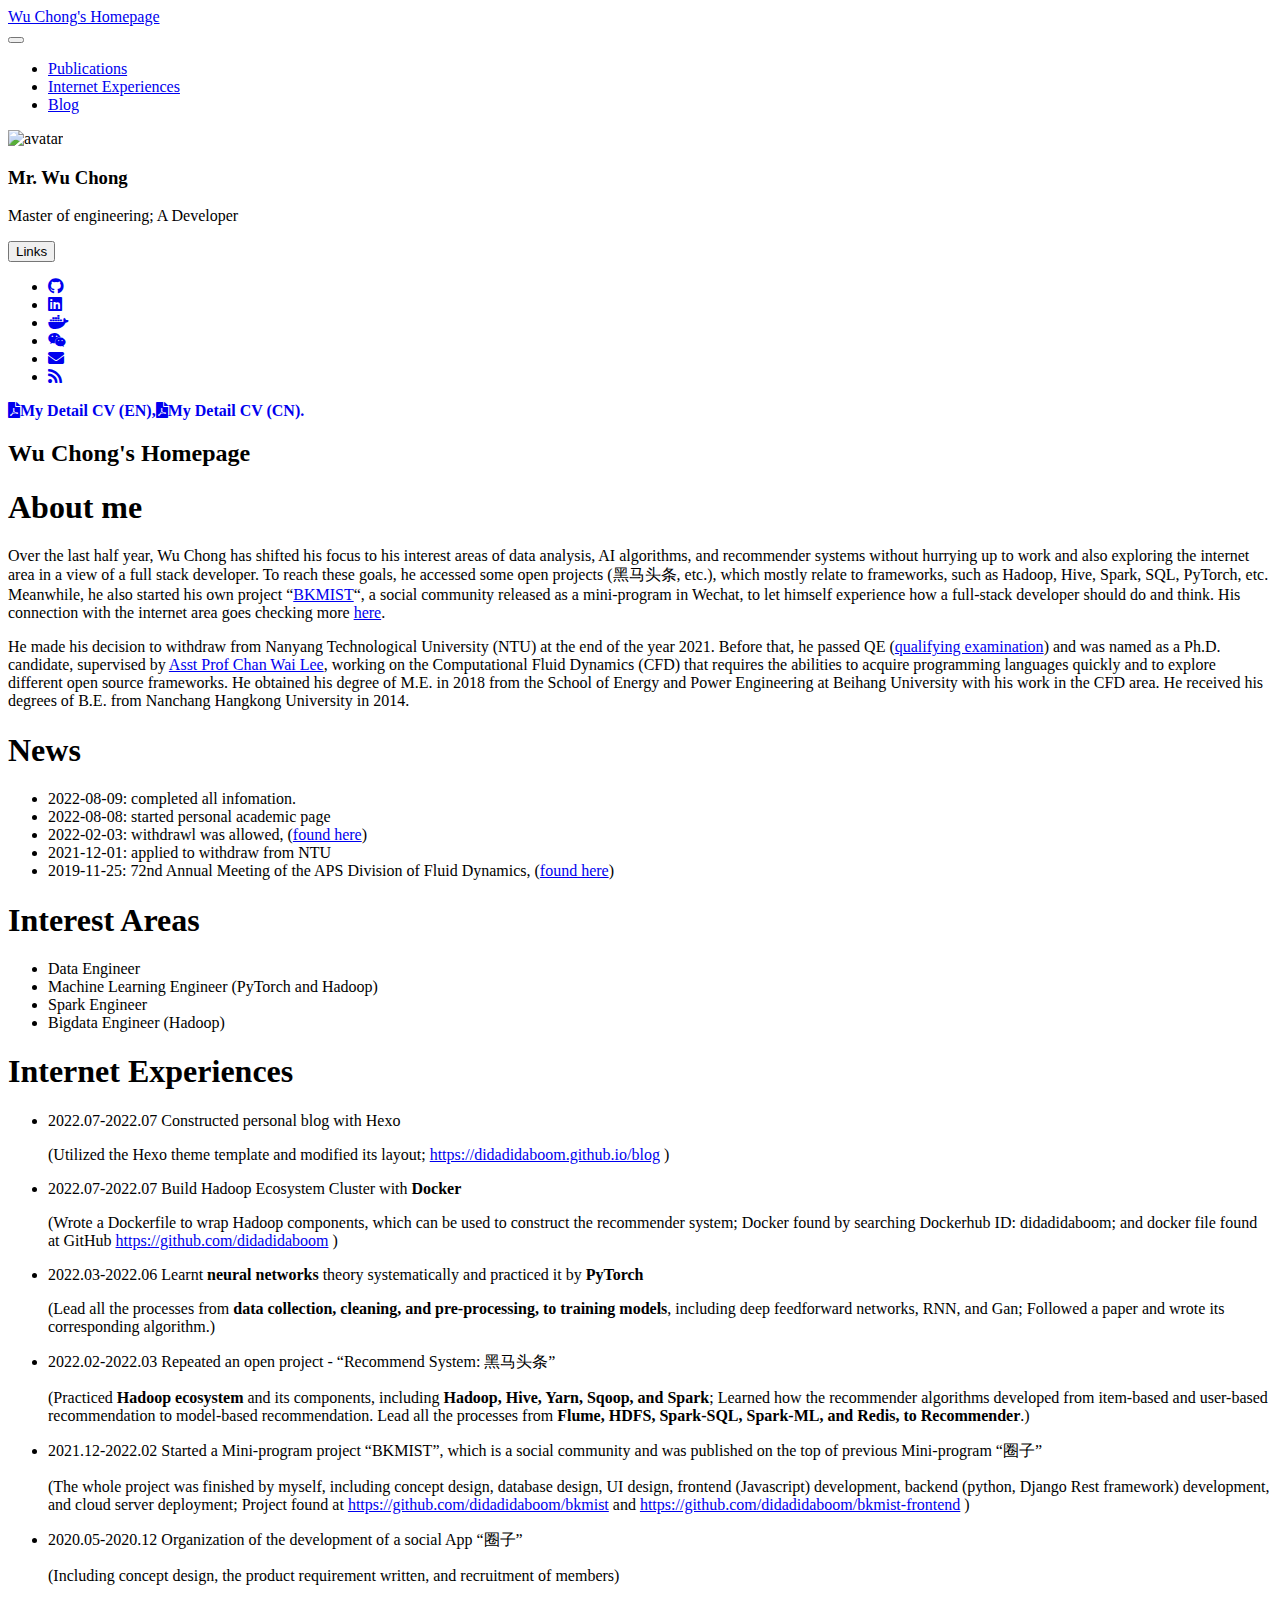
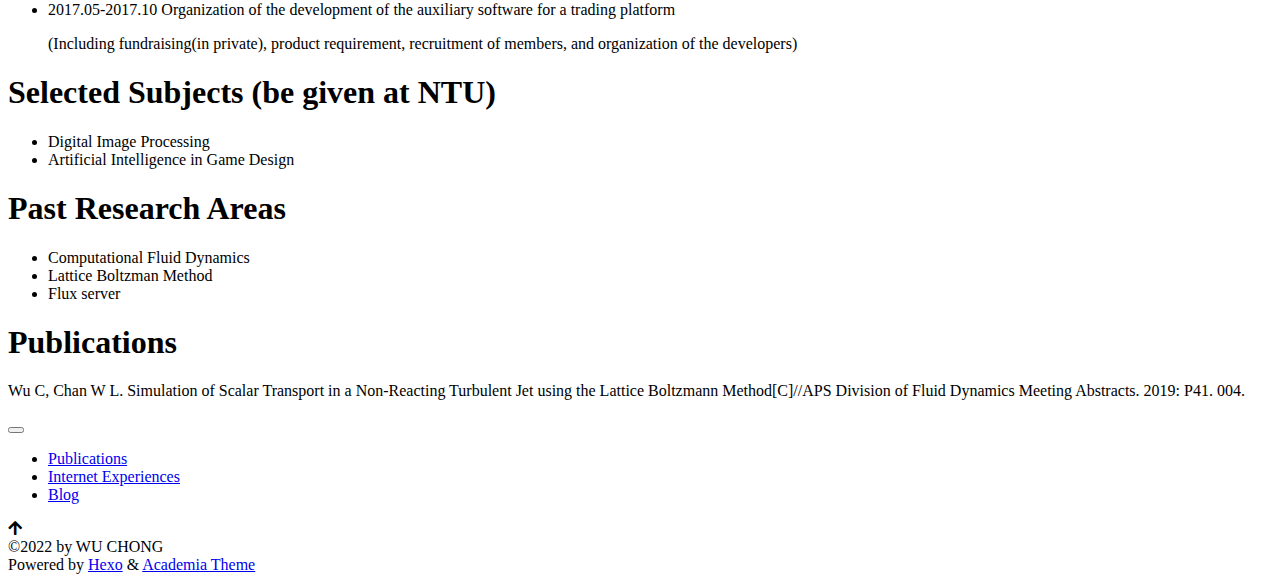
==== academicpages/index.html @ d42b9e4c "Site updated: 2022-08-12 22:15:04" ====
<!DOCTYPE html><html lang="en"><head><meta charset="UTF-8"><meta http-equiv="X-UA-Compatible" content="IE=edge"><meta name="viewport" content="width=device-width, initial-scale=1, maximum-scale=5"><title>Wu Chong's Homepage</title><meta name="author" content="WU CHONG"><link rel="shortcut icon" href="/academicpages/img/favicon.png"><link rel="stylesheet" href="/academicpages/css/index.css"><link rel="stylesheet" href="https://cdn.jsdelivr.net/npm/@fortawesome/fontawesome-free@5.13.0/css/all.min.css"><script async="" src="https://www.googletagmanager.com/gtag/js?id=G-XXCWLF77NN"></script><script>window.dataLayer = window.dataLayer || [];
function gtag(){dataLayer.push(arguments);}
gtag('js', new Date());
gtag('config', 'G-XXCWLF77NN');</script><script>var _hmt = _hmt || [];
(function() {
var hm = document.createElement("script");
hm.src = "https://hm.baidu.com/hm.js?696a0020e64375339cfade5ea8c477aa";
var s = document.getElementsByTagName("script")[0];
s.parentNode.insertBefore(hm, s);
})();</script><meta name="generator" content="Hexo 6.2.0"><link rel="alternate" href="/academicpages/atom.xml" title="Wu Chong's Homepage" type="application/atom+xml">
</head><body><header id="page_header"><div class="header_wrap"><div id="blog_name"><a class="blog_title" id="site-name" href="/academicpages/">Wu Chong's Homepage</a></div><button class="menus_icon"><div class="navicon"></div></button><ul class="menus_items"><li class="menus_item"><a class="site-page" href="/academicpages/#Publications"> Publications</a></li><li class="menus_item"><a class="site-page" href="/academicpages/#Internet-Experiences"> Internet Experiences</a></li><li class="menus_item"><a class="site-page" href="https://didadidaboom.github.io"> Blog</a></li></ul></div></header><main id="page_main"><div class="side-card sticky"><div class="card-wrap" itemscope itemtype="http://schema.org/Person"><div class="author-avatar"><img class="avatar-img" src="/academicpages/img/avatar.jpg" onerror="this.onerror=null;this.src='/academicpages/img/profile.png'" alt="avatar"></div><div class="author-discrip"><h3>Mr. Wu Chong</h3><p class="author-bio">Master of engineering; A Developer</p></div><div class="author-links"><button class="btn m-social-links">Links</button><ul class="social-icons"><li><a class="social-icon" href="https://github.com/didadidaboom" target="_blank"><i class="fab fa-github" aria-hidden="true"></i></a></li><li><a class="social-icon" href="https://www.linkedin.com/in/didadidaboom" target="_blank"><i class="fab fa-linkedin" aria-hidden="true"></i></a></li><li><a class="social-icon" href="https://hub.docker.com/u/didadidaboom" target="_blank"><i class="fab fa-docker" aria-hidden="true"></i></a></li><li><a class="social-icon" href="https://didadidaboom.github.io/academicpages/img/qscode.jpg" target="_blank"><i class="fab fa-weixin" aria-hidden="true"></i></a></li><li><a class="social-icon" href="mailto:chong.wu.sg@outlook.com" target="_blank"><i class="fas fa-envelope" aria-hidden="true"></i></a></li><li><a class="social-icon" href="https://didadidaboom.github.io/academicpages/atom.xml" target="_blank"><i class="fas fa-rss" aria-hidden="true"></i></a></li></ul></div><a class="cv-links" href="/academicpages/attaches/CV2022en.pdf" target="_blank"><i class="fas fa-file-pdf" aria-hidden="true"><span>My Detail CV (EN),</span></i></a><a class="cv-links" href="/academicpages/attaches/CV2022cn.pdf" target="_blank"><i class="fas fa-file-pdf" aria-hidden="true"><span>My Detail CV (CN).</span></i></a></div></div><div class="page" itemscope itemtype="http://schema.org/CreativeWork"><h2 class="page-title">Wu Chong's Homepage</h2><article><h1 id="About-me"><a href="#About-me" class="headerlink" title="About me"></a>About me</h1><p>Over the last half year, Wu Chong has shifted his focus to his interest areas of data analysis, AI algorithms, and recommender systems without hurrying up to work and also exploring the internet area in a view of a full stack developer. To reach these goals, he accessed some open projects (黑马头条, etc.), which mostly relate to frameworks, such as Hadoop, Hive, Spark, SQL, PyTorch, etc. Meanwhile, he also started his own project “<a target="_blank" rel="noopener" href="https://github.com/didadidaboom/bkmist">BKMIST</a>“, a social community released as a mini-program in Wechat, to let himself experience how a full-stack developer should do and think. His connection with the internet area goes checking more <a href="/academicpages/#Internet-Experiences">here</a>.</p>
<p>He made his decision to withdraw from Nanyang Technological University (NTU) at the end of the year 2021. Before that, he passed QE (<a target="_blank" rel="noopener" href="https://www.ntu.edu.sg/sbs/admissions/programmes/graduate/research/programme-and-curriculum/ph.d.-candidature-confirmation-(qe)">qualifying examination</a>) and was named as a Ph.D. candidate, supervised by <a target="_blank" rel="noopener" href="https://dr.ntu.edu.sg/cris/rp/rp00198">Asst Prof Chan Wai Lee</a>, working on the Computational Fluid Dynamics (CFD) that requires the abilities to acquire programming languages quickly and to explore different open source frameworks. He obtained his degree of M.E. in 2018 from the School of Energy and Power Engineering at Beihang University with his work in the CFD area. He received his degrees of B.E. from Nanchang Hangkong University in 2014.</p>
<h1 id="News"><a href="#News" class="headerlink" title="News"></a>News</h1><ul>
<li>2022-08-09: completed all infomation.</li>
<li>2022-08-08: started personal academic page</li>
<li>2022-02-03: withdrawl was allowed, (<a href="https://didadidaboom.github.io/academicpages/attaches/withdrawalfrom.pdf">found here</a>)</li>
<li>2021-12-01: applied to withdraw from NTU</li>
<li>2019-11-25: 72nd Annual Meeting of the APS Division of Fluid Dynamics, (<a target="_blank" rel="noopener" href="https://meetings.aps.org/Meeting/DFD19/Session/P41.4">found here</a>)</li>
</ul>
<h1 id="Interest-Areas"><a href="#Interest-Areas" class="headerlink" title="Interest Areas"></a>Interest Areas</h1><ul>
<li>Data Engineer</li>
<li>Machine Learning Engineer (PyTorch and Hadoop)</li>
<li>Spark Engineer</li>
<li>Bigdata Engineer (Hadoop)</li>
</ul>
<h1 id="Internet-Experiences"><a href="#Internet-Experiences" class="headerlink" title="Internet Experiences"></a>Internet Experiences</h1><ul>
<li><p>2022.07-2022.07  Constructed personal blog with Hexo</p>
<p>(Utilized the Hexo theme template and modified its layout; <a href="https://didadidaboom.github.io/blog">https://didadidaboom.github.io/blog</a> ) </p>
</li>
<li><p>2022.07-2022.07  Build Hadoop Ecosystem Cluster with <strong>Docker</strong></p>
<p>(Wrote a Dockerfile to wrap Hadoop components, which can be used to construct the recommender system; Docker found by searching Dockerhub ID: didadidaboom; and docker file found at GitHub <a target="_blank" rel="noopener" href="https://github.com/didadidaboom">https://github.com/didadidaboom</a> )</p>
</li>
<li><p>2022.03-2022.06  Learnt <strong>neural networks</strong> theory systematically and practiced it by <strong>PyTorch</strong></p>
<p>(Lead all the processes from <strong>data collection, cleaning, and pre-processing, to training models</strong>, including deep feedforward networks, RNN, and Gan; Followed a paper and wrote its corresponding algorithm.)</p>
</li>
<li><p>2022.02-2022.03  Repeated an open project - “Recommend System: 黑马头条”</p>
<p>(Practiced <strong>Hadoop ecosystem</strong> and its components, including <strong>Hadoop, Hive, Yarn, Sqoop, and Spark</strong>; Learned how the recommender algorithms developed from item-based and user-based recommendation to model-based recommendation. Lead all the processes from <strong>Flume, HDFS, Spark-SQL, Spark-ML, and Redis, to Recommender</strong>.)</p>
</li>
<li><p>2021.12-2022.02   Started a Mini-program project “BKMIST”, which is a social community and was published on the top of previous Mini-program “圈子”</p>
<p>(The whole project was finished by myself, including concept design, database design, UI design, frontend (Javascript) development, backend (python, Django Rest framework) development, and cloud server deployment; Project found at <a target="_blank" rel="noopener" href="https://github.com/didadidaboom/bkmist">https://github.com/didadidaboom/bkmist</a> and <a target="_blank" rel="noopener" href="https://github.com/didadidaboom/bkmist-frontend">https://github.com/didadidaboom/bkmist-frontend</a> )</p>
</li>
<li><p>2020.05-2020.12  Organization of the development of a social App “圈子”</p>
<p>(Including concept design, the product requirement written, and recruitment of members)</p>
</li>
<li><p>2017.05-2017.10  Organization of the development of the auxiliary software for a trading platform</p>
<p>(Including fundraising(in private), product requirement, recruitment of members, and organization of the developers)</p>
</li>
</ul>
<h1 id="Selected-Subjects-be-given-at-NTU"><a href="#Selected-Subjects-be-given-at-NTU" class="headerlink" title="Selected Subjects (be given at NTU)"></a>Selected Subjects (be given at NTU)</h1><ul>
<li>Digital Image Processing</li>
<li>Artificial Intelligence in Game Design</li>
</ul>
<h1 id="Past-Research-Areas"><a href="#Past-Research-Areas" class="headerlink" title="Past Research Areas"></a>Past Research Areas</h1><ul>
<li>Computational Fluid Dynamics</li>
<li>Lattice Boltzman Method</li>
<li>Flux server</li>
</ul>
<h1 id="Publications"><a href="#Publications" class="headerlink" title="Publications"></a>Publications</h1><p>Wu C, Chan W L. Simulation of Scalar Transport in a Non-Reacting Turbulent Jet using the Lattice Boltzmann Method[C]&#x2F;&#x2F;APS Division of Fluid Dynamics Meeting Abstracts. 2019: P41. 004.</p>
</article></div></main><div class="nav-wrap"><div class="nav"><button class="site-nav"><div class="navicon"></div></button><ul class="nav_items"><li class="nav_item"><a class="nav-page" href="/academicpages/#Publications"> Publications</a></li><li class="nav_item"><a class="nav-page" href="/academicpages/#Internet-Experiences"> Internet Experiences</a></li><li class="nav_item"><a class="nav-page" href="https://didadidaboom.github.io"> Blog</a></li></ul></div><div class="cd-top"><i class="fa fa-arrow-up" aria-hidden="true"></i></div></div><map id="page_map"><div class="wrap_map"><script type="text/javascript" src="//rf.revolvermaps.com/0/0/1.js?i=54uz6shsxo7&amp;s=180&amp;m=0&amp;v=true&amp;r=false&amp;b=ffffff&amp;n=false&amp;c=ff0000" async="async"></script></div></map><footer id="page_footer"><div class="footer_wrap"><div class="copyright">&copy;2022 by WU CHONG</div><div class="theme-info">Powered by <a target="_blank" href="https://hexo.io" rel="nofollow noopener">Hexo</a> & <a target="_blank" href="https://github.com/PhosphorW/hexo-theme-academia" rel="nofollow noopener">Academia Theme</a></div></div></footer><script src="https://cdn.jsdelivr.net/npm/jquery@latest/dist/jquery.min.js"></script><script src="https://cdn.jsdelivr.net/npm/jquery-pjax@latest/jquery.pjax.min.js"></script><script src="/academicpages/js/main.js"></script></body></html>
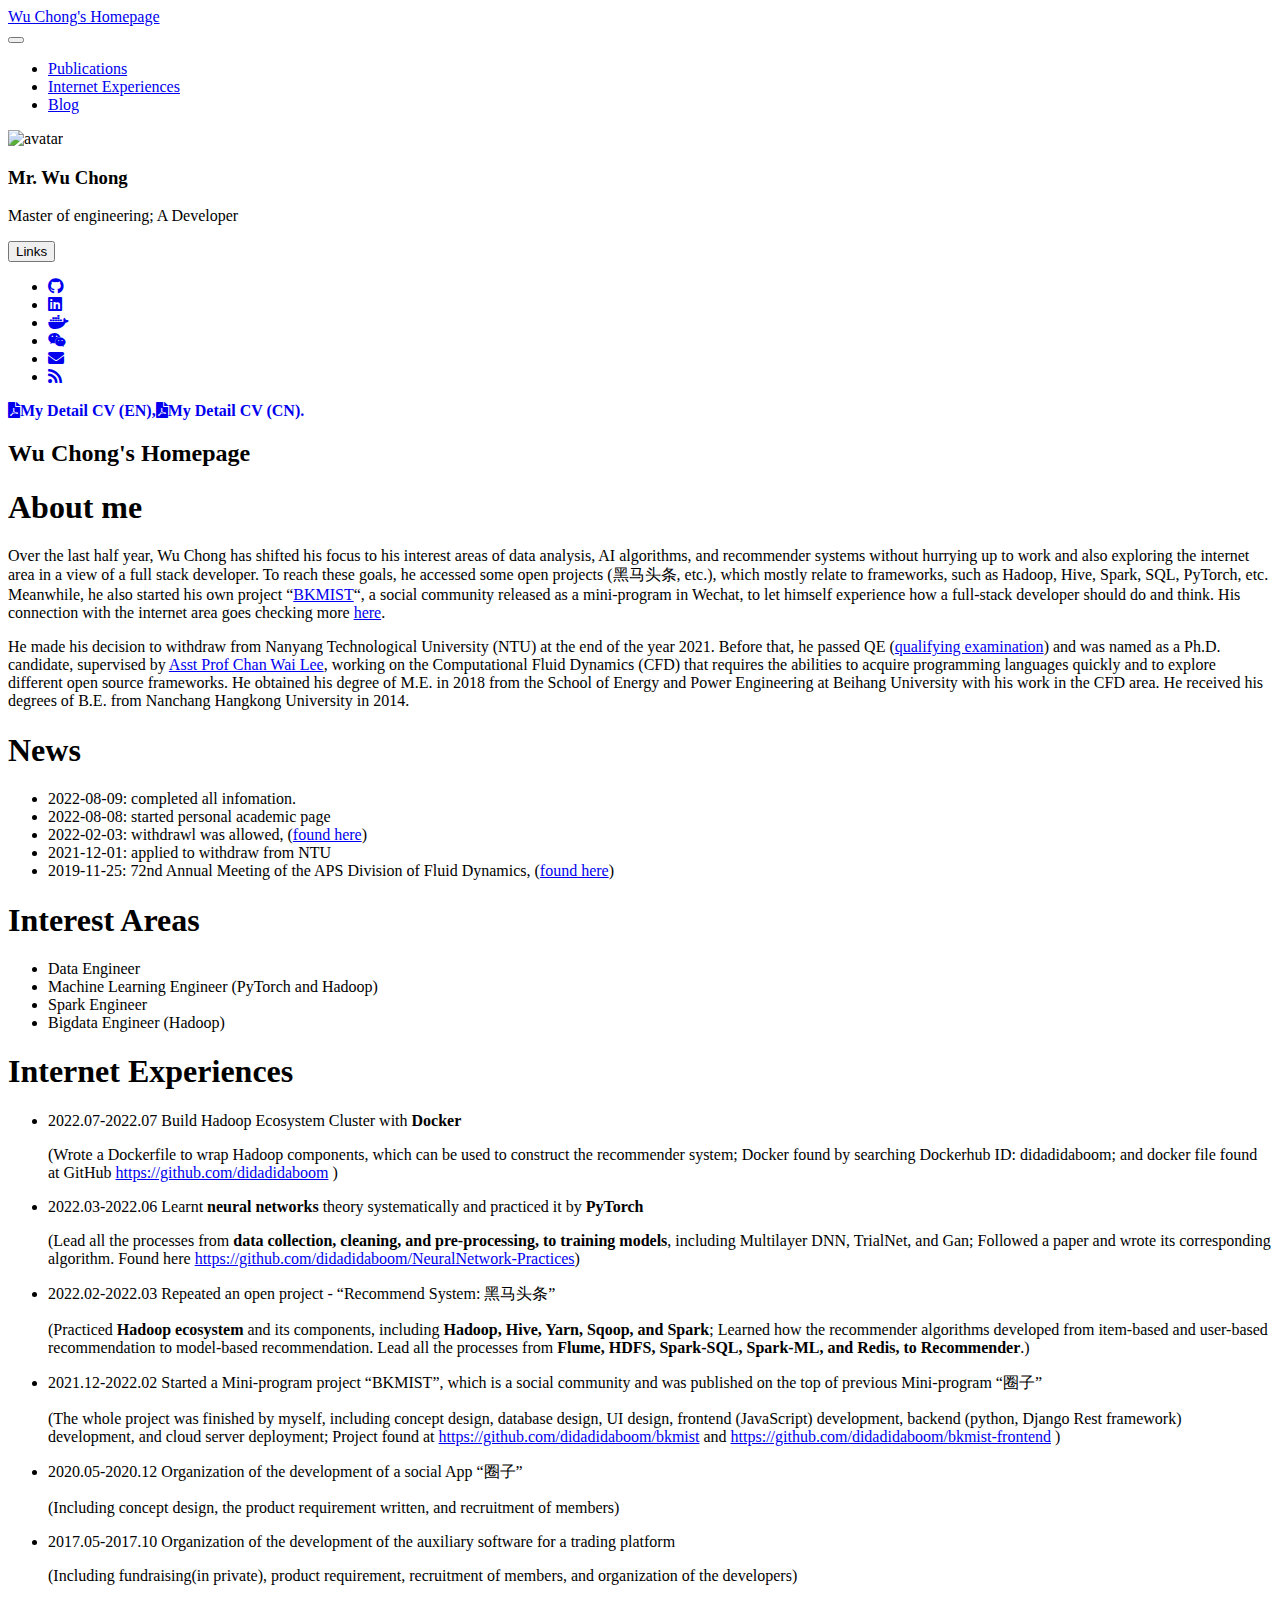
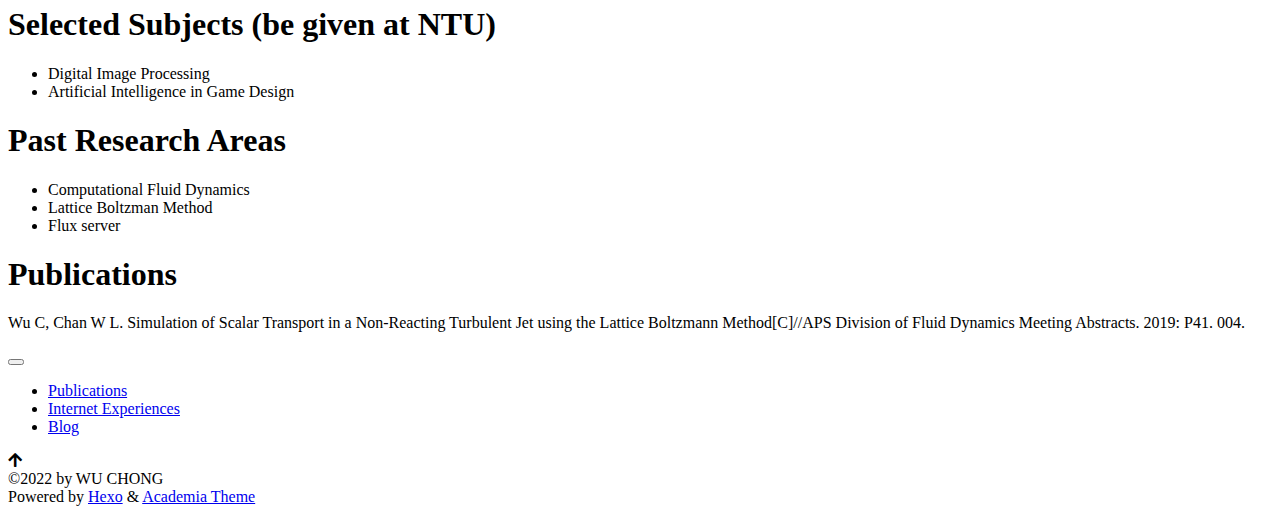
==== commit 32061207: "Site updated: 2022-08-12 22:42:11" ====
--- a/academicpages/index.html
+++ b/academicpages/index.html
@@ -24,20 +24,17 @@
 <li>Bigdata Engineer (Hadoop)</li>
 </ul>
 <h1 id="Internet-Experiences"><a href="#Internet-Experiences" class="headerlink" title="Internet Experiences"></a>Internet Experiences</h1><ul>
-<li><p>2022.07-2022.07  Constructed personal blog with Hexo</p>
-<p>(Utilized the Hexo theme template and modified its layout; <a href="https://didadidaboom.github.io/blog">https://didadidaboom.github.io/blog</a> ) </p>
-</li>
 <li><p>2022.07-2022.07  Build Hadoop Ecosystem Cluster with <strong>Docker</strong></p>
 <p>(Wrote a Dockerfile to wrap Hadoop components, which can be used to construct the recommender system; Docker found by searching Dockerhub ID: didadidaboom; and docker file found at GitHub <a target="_blank" rel="noopener" href="https://github.com/didadidaboom">https://github.com/didadidaboom</a> )</p>
 </li>
 <li><p>2022.03-2022.06  Learnt <strong>neural networks</strong> theory systematically and practiced it by <strong>PyTorch</strong></p>
-<p>(Lead all the processes from <strong>data collection, cleaning, and pre-processing, to training models</strong>, including deep feedforward networks, RNN, and Gan; Followed a paper and wrote its corresponding algorithm.)</p>
+<p>(Lead all the processes from <strong>data collection, cleaning, and pre-processing, to training models</strong>, including Multilayer DNN, TrialNet, and Gan; Followed a paper and wrote its corresponding algorithm. Found here <a target="_blank" rel="noopener" href="https://github.com/didadidaboom/NeuralNetwork-Practices">https://github.com/didadidaboom/NeuralNetwork-Practices</a>)</p>
 </li>
 <li><p>2022.02-2022.03  Repeated an open project - “Recommend System: 黑马头条”</p>
 <p>(Practiced <strong>Hadoop ecosystem</strong> and its components, including <strong>Hadoop, Hive, Yarn, Sqoop, and Spark</strong>; Learned how the recommender algorithms developed from item-based and user-based recommendation to model-based recommendation. Lead all the processes from <strong>Flume, HDFS, Spark-SQL, Spark-ML, and Redis, to Recommender</strong>.)</p>
 </li>
 <li><p>2021.12-2022.02   Started a Mini-program project “BKMIST”, which is a social community and was published on the top of previous Mini-program “圈子”</p>
-<p>(The whole project was finished by myself, including concept design, database design, UI design, frontend (Javascript) development, backend (python, Django Rest framework) development, and cloud server deployment; Project found at <a target="_blank" rel="noopener" href="https://github.com/didadidaboom/bkmist">https://github.com/didadidaboom/bkmist</a> and <a target="_blank" rel="noopener" href="https://github.com/didadidaboom/bkmist-frontend">https://github.com/didadidaboom/bkmist-frontend</a> )</p>
+<p>(The whole project was finished by myself, including concept design, database design, UI design, frontend (JavaScript) development, backend (python, Django Rest framework) development, and cloud server deployment; Project found at <a target="_blank" rel="noopener" href="https://github.com/didadidaboom/bkmist">https://github.com/didadidaboom/bkmist</a> and <a target="_blank" rel="noopener" href="https://github.com/didadidaboom/bkmist-frontend">https://github.com/didadidaboom/bkmist-frontend</a> )</p>
 </li>
 <li><p>2020.05-2020.12  Organization of the development of a social App “圈子”</p>
 <p>(Including concept design, the product requirement written, and recruitment of members)</p>
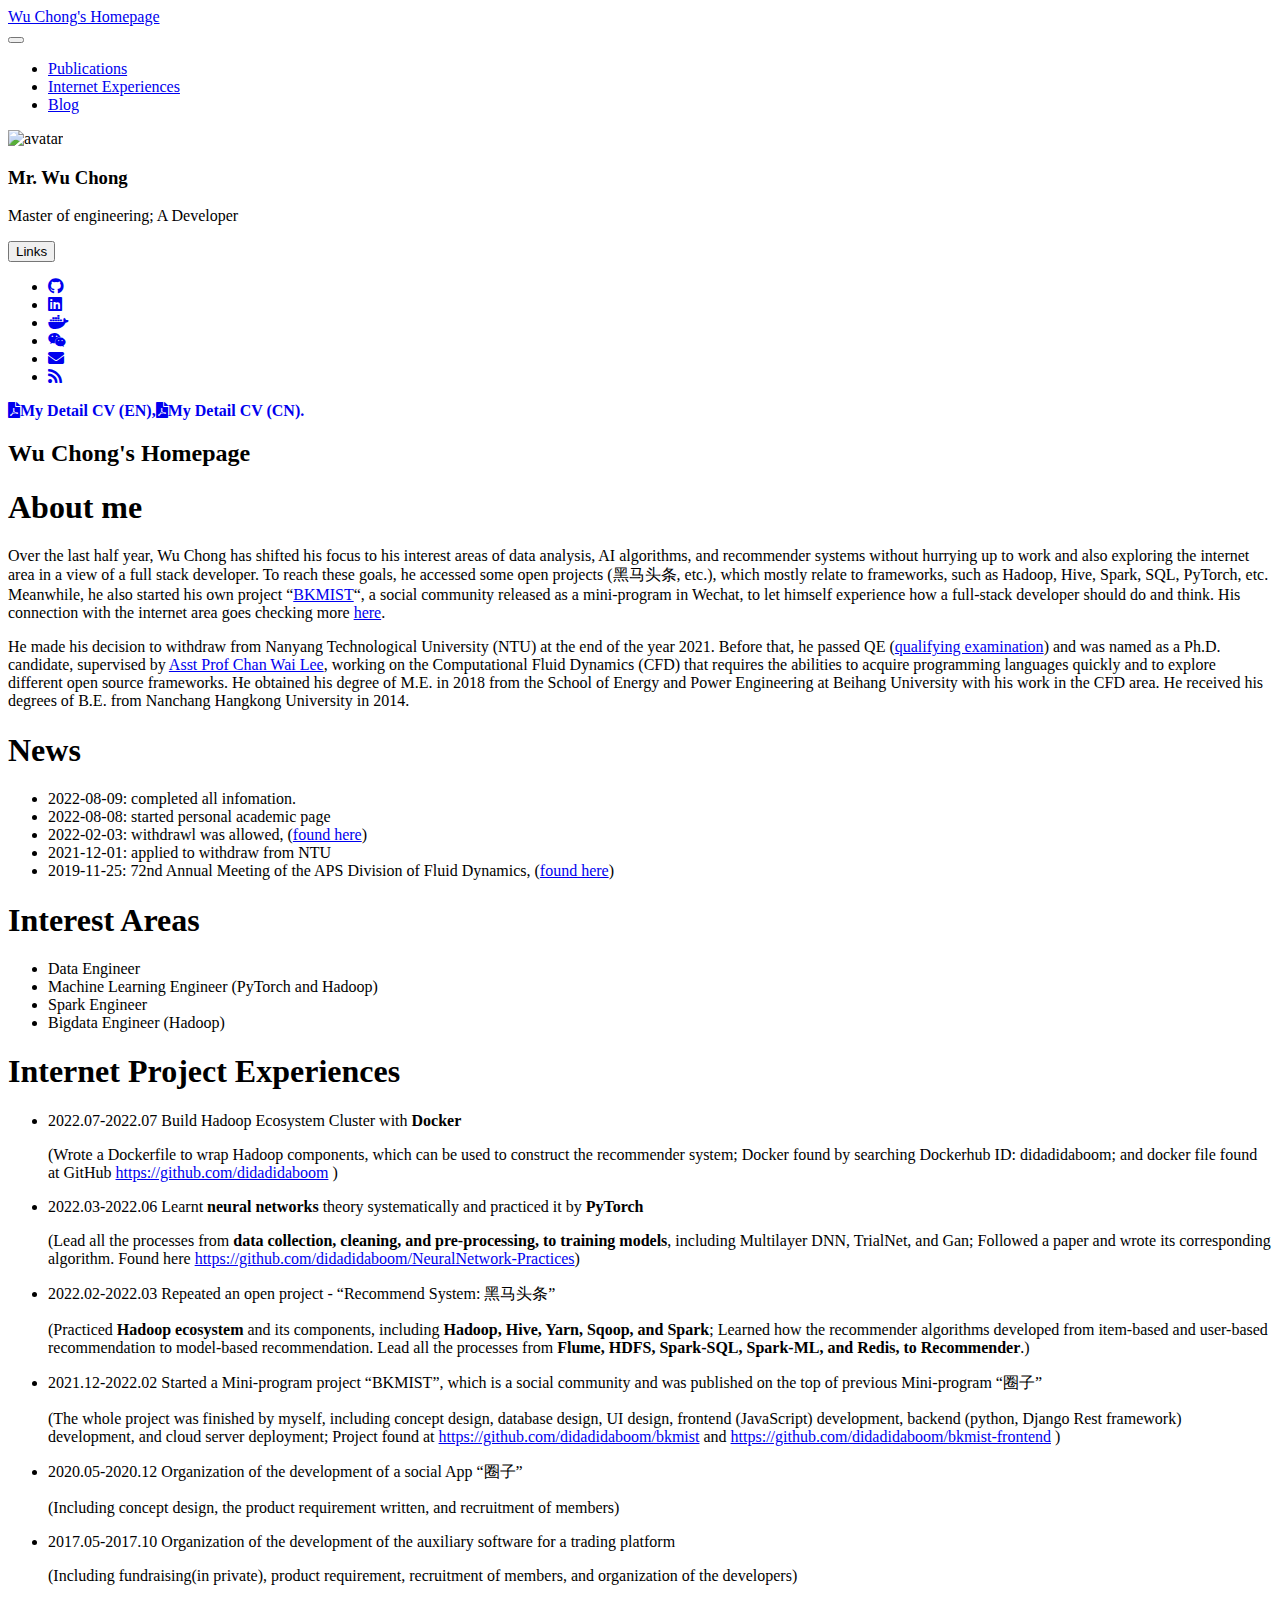
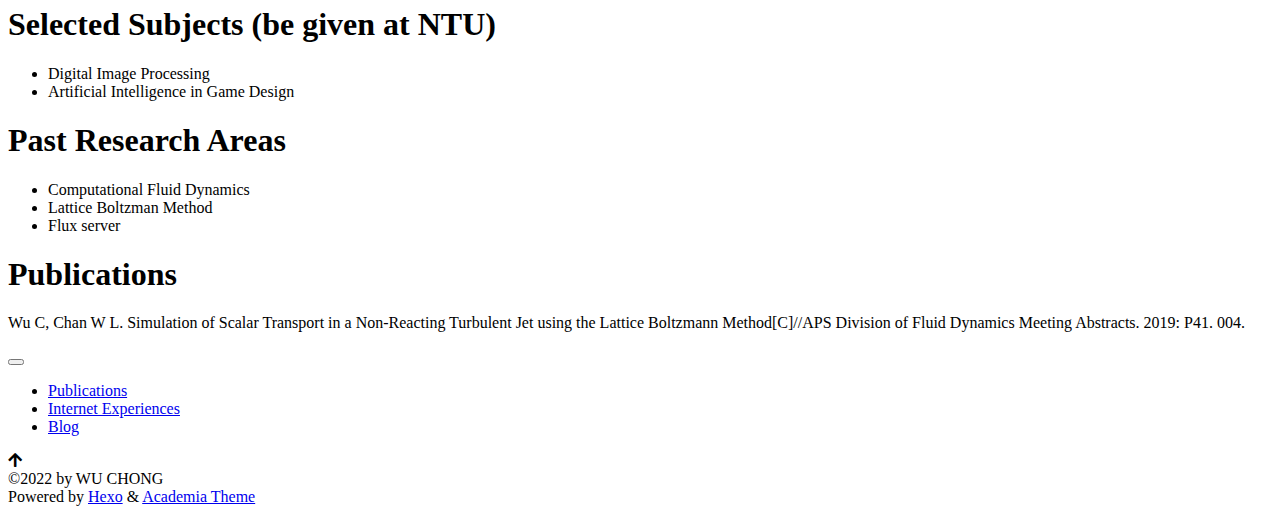
==== commit b4a4e1a2: "Site updated: 2022-08-13 09:32:00" ====
--- a/academicpages/index.html
+++ b/academicpages/index.html
@@ -23,7 +23,7 @@
 <li>Spark Engineer</li>
 <li>Bigdata Engineer (Hadoop)</li>
 </ul>
-<h1 id="Internet-Experiences"><a href="#Internet-Experiences" class="headerlink" title="Internet Experiences"></a>Internet Experiences</h1><ul>
+<h1 id="Internet-Project-Experiences"><a href="#Internet-Project-Experiences" class="headerlink" title="Internet Project Experiences"></a>Internet Project Experiences</h1><ul>
 <li><p>2022.07-2022.07  Build Hadoop Ecosystem Cluster with <strong>Docker</strong></p>
 <p>(Wrote a Dockerfile to wrap Hadoop components, which can be used to construct the recommender system; Docker found by searching Dockerhub ID: didadidaboom; and docker file found at GitHub <a target="_blank" rel="noopener" href="https://github.com/didadidaboom">https://github.com/didadidaboom</a> )</p>
 </li>
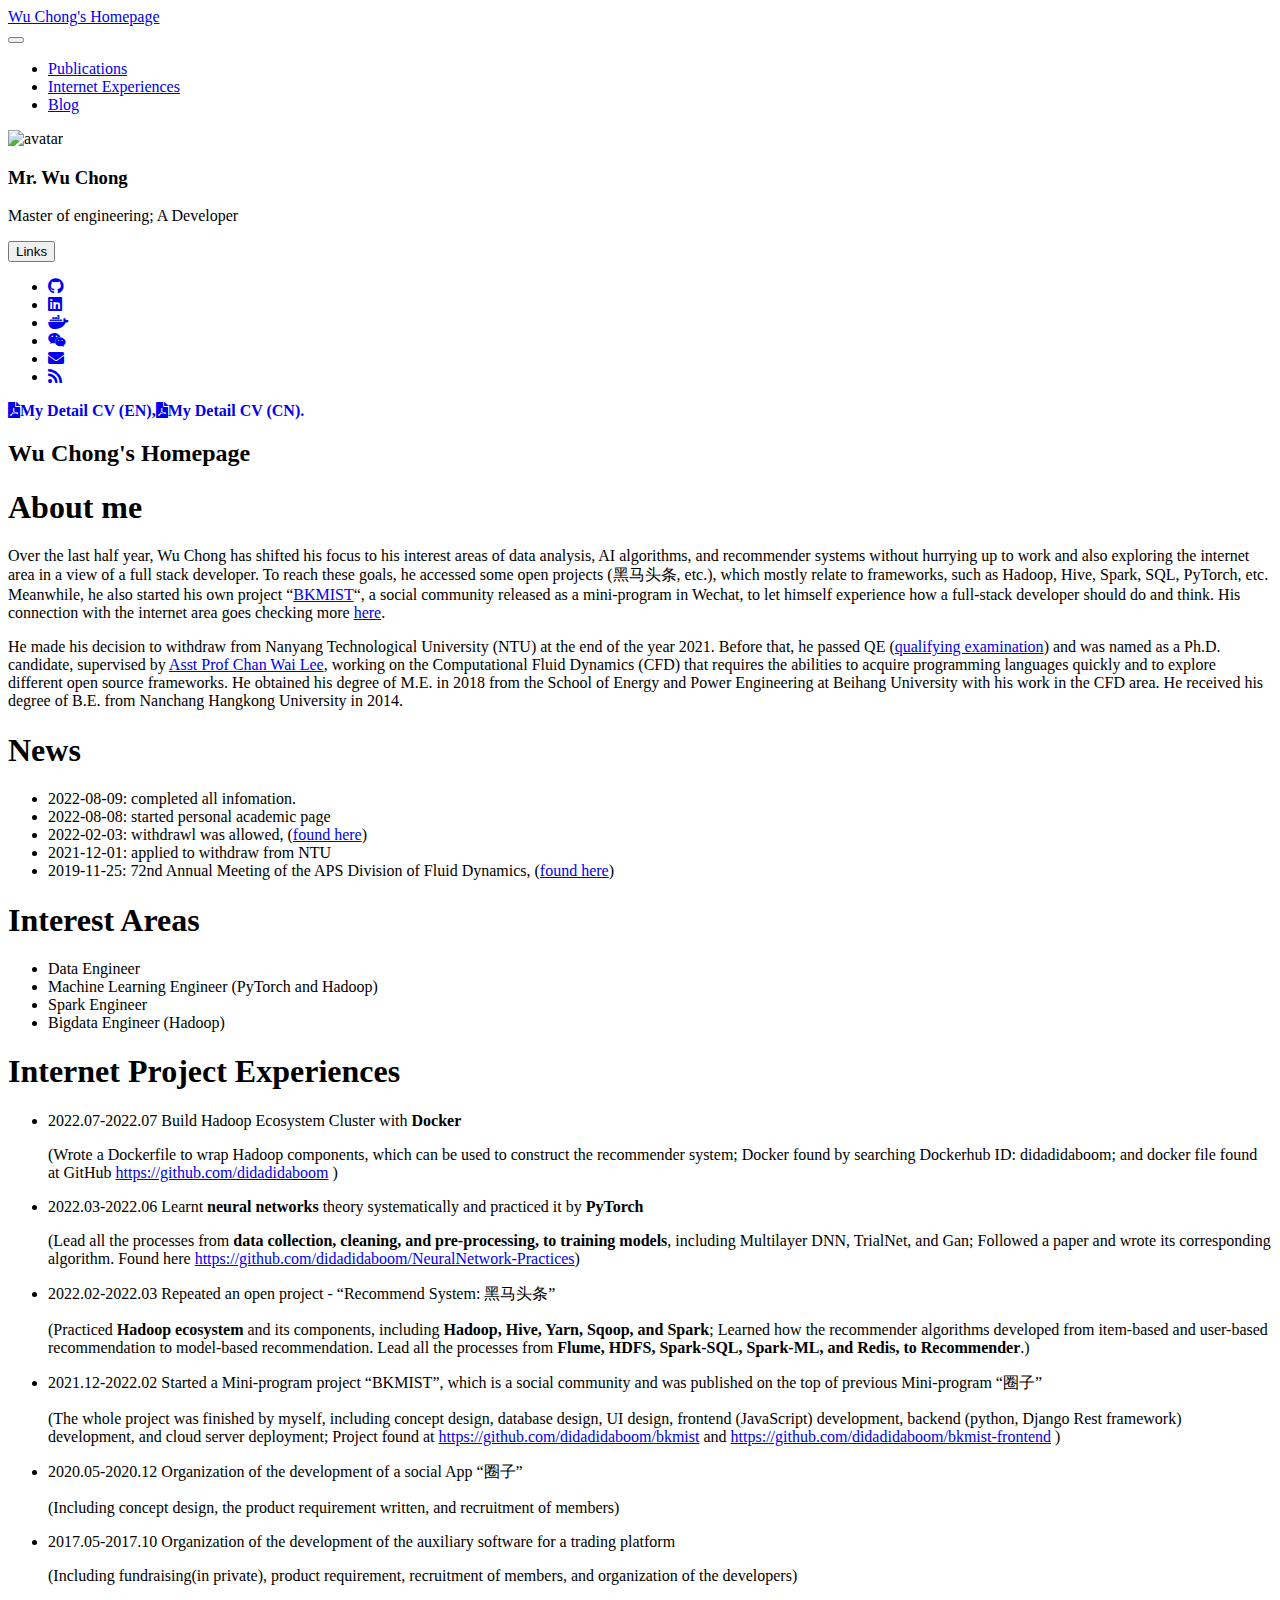
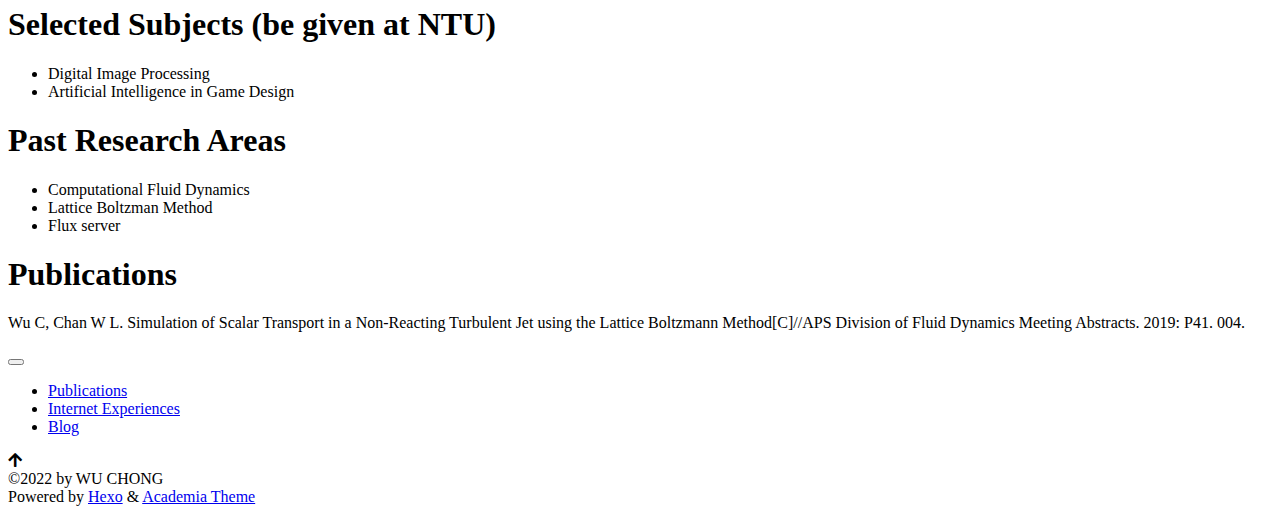
==== commit cdaa8fce: "Site updated: 2022-08-15 17:24:13" ====
--- a/academicpages/index.html
+++ b/academicpages/index.html
@@ -9,7 +9,7 @@
 s.parentNode.insertBefore(hm, s);
 })();</script><meta name="generator" content="Hexo 6.2.0"><link rel="alternate" href="/academicpages/atom.xml" title="Wu Chong's Homepage" type="application/atom+xml">
 </head><body><header id="page_header"><div class="header_wrap"><div id="blog_name"><a class="blog_title" id="site-name" href="/academicpages/">Wu Chong's Homepage</a></div><button class="menus_icon"><div class="navicon"></div></button><ul class="menus_items"><li class="menus_item"><a class="site-page" href="/academicpages/#Publications"> Publications</a></li><li class="menus_item"><a class="site-page" href="/academicpages/#Internet-Experiences"> Internet Experiences</a></li><li class="menus_item"><a class="site-page" href="https://didadidaboom.github.io"> Blog</a></li></ul></div></header><main id="page_main"><div class="side-card sticky"><div class="card-wrap" itemscope itemtype="http://schema.org/Person"><div class="author-avatar"><img class="avatar-img" src="/academicpages/img/avatar.jpg" onerror="this.onerror=null;this.src='/academicpages/img/profile.png'" alt="avatar"></div><div class="author-discrip"><h3>Mr. Wu Chong</h3><p class="author-bio">Master of engineering; A Developer</p></div><div class="author-links"><button class="btn m-social-links">Links</button><ul class="social-icons"><li><a class="social-icon" href="https://github.com/didadidaboom" target="_blank"><i class="fab fa-github" aria-hidden="true"></i></a></li><li><a class="social-icon" href="https://www.linkedin.com/in/didadidaboom" target="_blank"><i class="fab fa-linkedin" aria-hidden="true"></i></a></li><li><a class="social-icon" href="https://hub.docker.com/u/didadidaboom" target="_blank"><i class="fab fa-docker" aria-hidden="true"></i></a></li><li><a class="social-icon" href="https://didadidaboom.github.io/academicpages/img/qscode.jpg" target="_blank"><i class="fab fa-weixin" aria-hidden="true"></i></a></li><li><a class="social-icon" href="mailto:chong.wu.sg@outlook.com" target="_blank"><i class="fas fa-envelope" aria-hidden="true"></i></a></li><li><a class="social-icon" href="https://didadidaboom.github.io/academicpages/atom.xml" target="_blank"><i class="fas fa-rss" aria-hidden="true"></i></a></li></ul></div><a class="cv-links" href="/academicpages/attaches/CV2022en.pdf" target="_blank"><i class="fas fa-file-pdf" aria-hidden="true"><span>My Detail CV (EN),</span></i></a><a class="cv-links" href="/academicpages/attaches/CV2022cn.pdf" target="_blank"><i class="fas fa-file-pdf" aria-hidden="true"><span>My Detail CV (CN).</span></i></a></div></div><div class="page" itemscope itemtype="http://schema.org/CreativeWork"><h2 class="page-title">Wu Chong's Homepage</h2><article><h1 id="About-me"><a href="#About-me" class="headerlink" title="About me"></a>About me</h1><p>Over the last half year, Wu Chong has shifted his focus to his interest areas of data analysis, AI algorithms, and recommender systems without hurrying up to work and also exploring the internet area in a view of a full stack developer. To reach these goals, he accessed some open projects (黑马头条, etc.), which mostly relate to frameworks, such as Hadoop, Hive, Spark, SQL, PyTorch, etc. Meanwhile, he also started his own project “<a target="_blank" rel="noopener" href="https://github.com/didadidaboom/bkmist">BKMIST</a>“, a social community released as a mini-program in Wechat, to let himself experience how a full-stack developer should do and think. His connection with the internet area goes checking more <a href="/academicpages/#Internet-Experiences">here</a>.</p>
-<p>He made his decision to withdraw from Nanyang Technological University (NTU) at the end of the year 2021. Before that, he passed QE (<a target="_blank" rel="noopener" href="https://www.ntu.edu.sg/sbs/admissions/programmes/graduate/research/programme-and-curriculum/ph.d.-candidature-confirmation-(qe)">qualifying examination</a>) and was named as a Ph.D. candidate, supervised by <a target="_blank" rel="noopener" href="https://dr.ntu.edu.sg/cris/rp/rp00198">Asst Prof Chan Wai Lee</a>, working on the Computational Fluid Dynamics (CFD) that requires the abilities to acquire programming languages quickly and to explore different open source frameworks. He obtained his degree of M.E. in 2018 from the School of Energy and Power Engineering at Beihang University with his work in the CFD area. He received his degrees of B.E. from Nanchang Hangkong University in 2014.</p>
+<p>He made his decision to withdraw from Nanyang Technological University (NTU) at the end of the year 2021. Before that, he passed QE (<a target="_blank" rel="noopener" href="https://www.ntu.edu.sg/sbs/admissions/programmes/graduate/research/programme-and-curriculum/ph.d.-candidature-confirmation-(qe)">qualifying examination</a>) and was named as a Ph.D. candidate, supervised by <a target="_blank" rel="noopener" href="https://dr.ntu.edu.sg/cris/rp/rp00198">Asst Prof Chan Wai Lee</a>, working on the Computational Fluid Dynamics (CFD) that requires the abilities to acquire programming languages quickly and to explore different open source frameworks. He obtained his degree of M.E. in 2018 from the School of Energy and Power Engineering at Beihang University with his work in the CFD area. He received his degree of B.E. from Nanchang Hangkong University in 2014.</p>
 <h1 id="News"><a href="#News" class="headerlink" title="News"></a>News</h1><ul>
 <li>2022-08-09: completed all infomation.</li>
 <li>2022-08-08: started personal academic page</li>
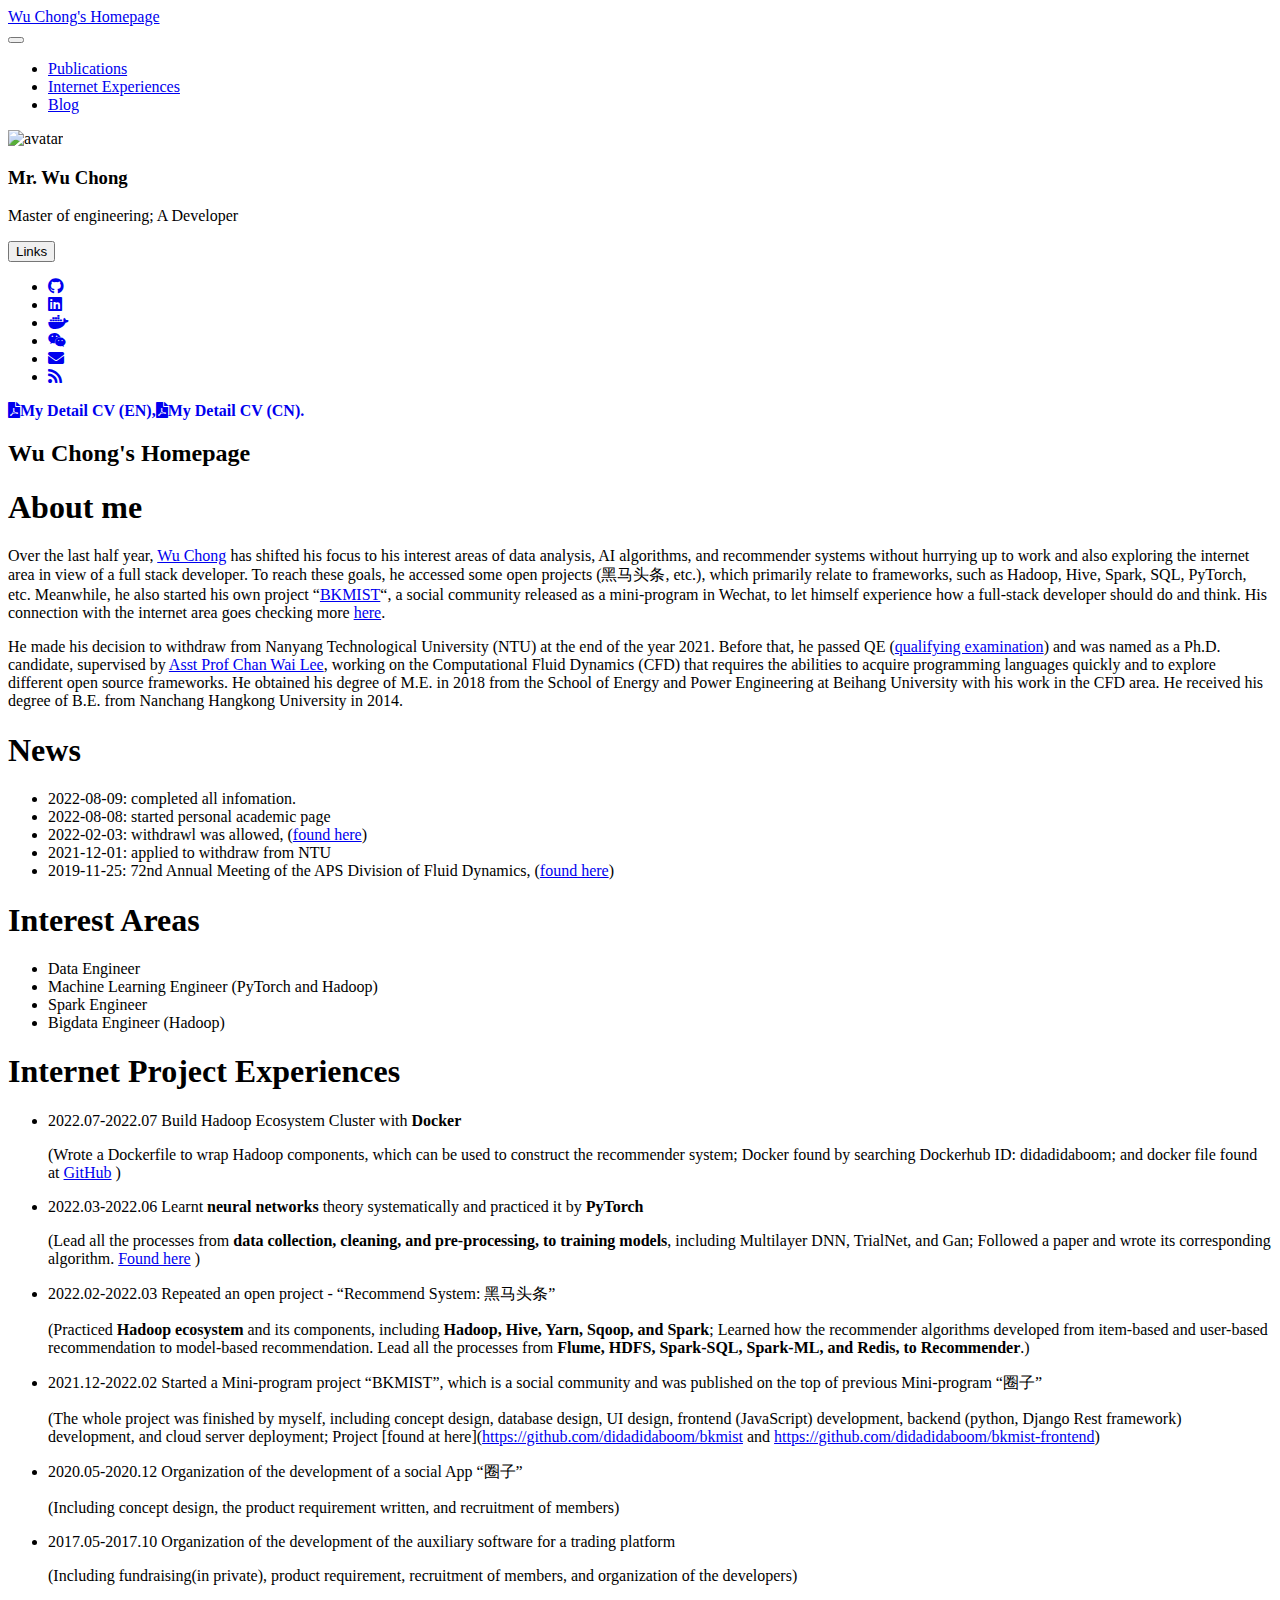
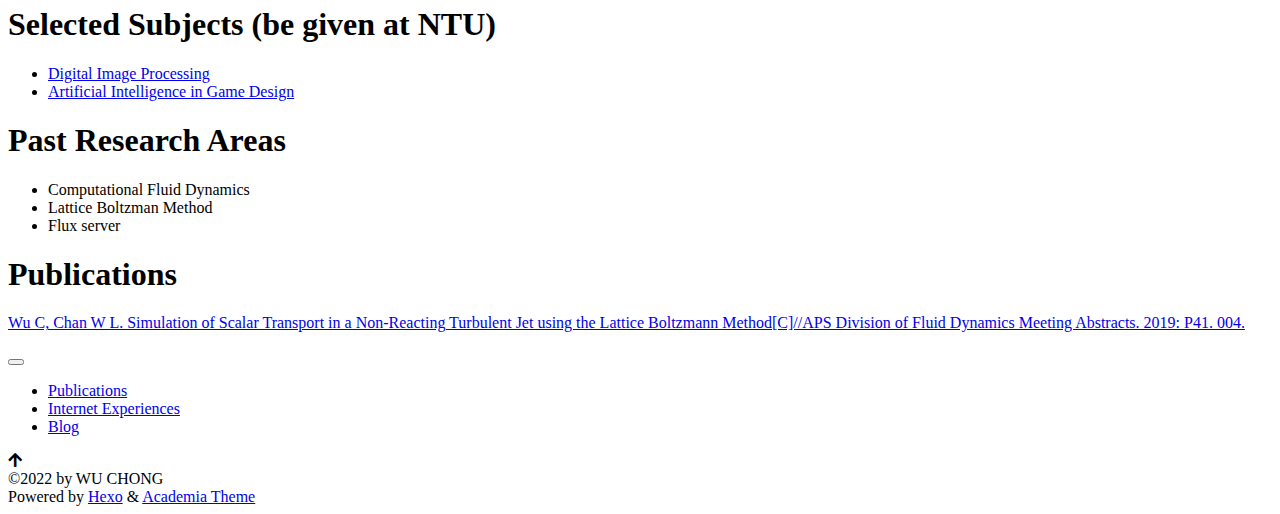
==== commit 69fc0b3b: "Site updated: 2022-08-26 14:21:55" ====
--- a/academicpages/index.html
+++ b/academicpages/index.html
@@ -8,7 +8,7 @@
 var s = document.getElementsByTagName("script")[0];
 s.parentNode.insertBefore(hm, s);
 })();</script><meta name="generator" content="Hexo 6.2.0"><link rel="alternate" href="/academicpages/atom.xml" title="Wu Chong's Homepage" type="application/atom+xml">
-</head><body><header id="page_header"><div class="header_wrap"><div id="blog_name"><a class="blog_title" id="site-name" href="/academicpages/">Wu Chong's Homepage</a></div><button class="menus_icon"><div class="navicon"></div></button><ul class="menus_items"><li class="menus_item"><a class="site-page" href="/academicpages/#Publications"> Publications</a></li><li class="menus_item"><a class="site-page" href="/academicpages/#Internet-Experiences"> Internet Experiences</a></li><li class="menus_item"><a class="site-page" href="https://didadidaboom.github.io"> Blog</a></li></ul></div></header><main id="page_main"><div class="side-card sticky"><div class="card-wrap" itemscope itemtype="http://schema.org/Person"><div class="author-avatar"><img class="avatar-img" src="/academicpages/img/avatar.jpg" onerror="this.onerror=null;this.src='/academicpages/img/profile.png'" alt="avatar"></div><div class="author-discrip"><h3>Mr. Wu Chong</h3><p class="author-bio">Master of engineering; A Developer</p></div><div class="author-links"><button class="btn m-social-links">Links</button><ul class="social-icons"><li><a class="social-icon" href="https://github.com/didadidaboom" target="_blank"><i class="fab fa-github" aria-hidden="true"></i></a></li><li><a class="social-icon" href="https://www.linkedin.com/in/didadidaboom" target="_blank"><i class="fab fa-linkedin" aria-hidden="true"></i></a></li><li><a class="social-icon" href="https://hub.docker.com/u/didadidaboom" target="_blank"><i class="fab fa-docker" aria-hidden="true"></i></a></li><li><a class="social-icon" href="https://didadidaboom.github.io/academicpages/img/qscode.jpg" target="_blank"><i class="fab fa-weixin" aria-hidden="true"></i></a></li><li><a class="social-icon" href="mailto:chong.wu.sg@outlook.com" target="_blank"><i class="fas fa-envelope" aria-hidden="true"></i></a></li><li><a class="social-icon" href="https://didadidaboom.github.io/academicpages/atom.xml" target="_blank"><i class="fas fa-rss" aria-hidden="true"></i></a></li></ul></div><a class="cv-links" href="/academicpages/attaches/CV2022en.pdf" target="_blank"><i class="fas fa-file-pdf" aria-hidden="true"><span>My Detail CV (EN),</span></i></a><a class="cv-links" href="/academicpages/attaches/CV2022cn.pdf" target="_blank"><i class="fas fa-file-pdf" aria-hidden="true"><span>My Detail CV (CN).</span></i></a></div></div><div class="page" itemscope itemtype="http://schema.org/CreativeWork"><h2 class="page-title">Wu Chong's Homepage</h2><article><h1 id="About-me"><a href="#About-me" class="headerlink" title="About me"></a>About me</h1><p>Over the last half year, Wu Chong has shifted his focus to his interest areas of data analysis, AI algorithms, and recommender systems without hurrying up to work and also exploring the internet area in a view of a full stack developer. To reach these goals, he accessed some open projects (黑马头条, etc.), which mostly relate to frameworks, such as Hadoop, Hive, Spark, SQL, PyTorch, etc. Meanwhile, he also started his own project “<a target="_blank" rel="noopener" href="https://github.com/didadidaboom/bkmist">BKMIST</a>“, a social community released as a mini-program in Wechat, to let himself experience how a full-stack developer should do and think. His connection with the internet area goes checking more <a href="/academicpages/#Internet-Experiences">here</a>.</p>
+</head><body><header id="page_header"><div class="header_wrap"><div id="blog_name"><a class="blog_title" id="site-name" href="/academicpages/">Wu Chong's Homepage</a></div><button class="menus_icon"><div class="navicon"></div></button><ul class="menus_items"><li class="menus_item"><a class="site-page" href="/academicpages/#Publications"> Publications</a></li><li class="menus_item"><a class="site-page" href="/academicpages/#Internet-Experiences"> Internet Experiences</a></li><li class="menus_item"><a class="site-page" href="https://didadidaboom.github.io"> Blog</a></li></ul></div></header><main id="page_main"><div class="side-card sticky"><div class="card-wrap" itemscope itemtype="http://schema.org/Person"><div class="author-avatar"><img class="avatar-img" src="/academicpages/img/avatar.jpg" onerror="this.onerror=null;this.src='/academicpages/img/profile.png'" alt="avatar"></div><div class="author-discrip"><h3>Mr. Wu Chong</h3><p class="author-bio">Master of engineering; A Developer</p></div><div class="author-links"><button class="btn m-social-links">Links</button><ul class="social-icons"><li><a class="social-icon" href="https://github.com/didadidaboom" target="_blank"><i class="fab fa-github" aria-hidden="true"></i></a></li><li><a class="social-icon" href="https://www.linkedin.com/in/didadidaboom" target="_blank"><i class="fab fa-linkedin" aria-hidden="true"></i></a></li><li><a class="social-icon" href="https://hub.docker.com/u/didadidaboom" target="_blank"><i class="fab fa-docker" aria-hidden="true"></i></a></li><li><a class="social-icon" href="https://didadidaboom.github.io/academicpages/img/qscode.jpg" target="_blank"><i class="fab fa-weixin" aria-hidden="true"></i></a></li><li><a class="social-icon" href="mailto:chong.wu.sg@outlook.com" target="_blank"><i class="fas fa-envelope" aria-hidden="true"></i></a></li><li><a class="social-icon" href="https://didadidaboom.github.io/academicpages/atom.xml" target="_blank"><i class="fas fa-rss" aria-hidden="true"></i></a></li></ul></div><a class="cv-links" href="/academicpages/attaches/CV2022en.pdf" target="_blank"><i class="fas fa-file-pdf" aria-hidden="true"><span>My Detail CV (EN),</span></i></a><a class="cv-links" href="/academicpages/attaches/CV2022cn.pdf" target="_blank"><i class="fas fa-file-pdf" aria-hidden="true"><span>My Detail CV (CN).</span></i></a></div></div><div class="page" itemscope itemtype="http://schema.org/CreativeWork"><h2 class="page-title">Wu Chong's Homepage</h2><article><h1 id="About-me"><a href="#About-me" class="headerlink" title="About me"></a>About me</h1><p>Over the last half year, <a href="www.linkedin.com/in/didadidaboom">Wu Chong</a> has shifted his focus to his interest areas of data analysis, AI algorithms, and recommender systems without hurrying up to work and also exploring the internet area in view of a full stack developer. To reach these goals, he accessed some open projects (黑马头条, etc.), which primarily relate to frameworks, such as Hadoop, Hive, Spark, SQL, PyTorch, etc. Meanwhile, he also started his own project “<a target="_blank" rel="noopener" href="https://github.com/didadidaboom/bkmist">BKMIST</a>“, a social community released as a mini-program in Wechat, to let himself experience how a full-stack developer should do and think. His connection with the internet area goes checking more <a href="/academicpages/#Internet-Experiences">here</a>.</p>
 <p>He made his decision to withdraw from Nanyang Technological University (NTU) at the end of the year 2021. Before that, he passed QE (<a target="_blank" rel="noopener" href="https://www.ntu.edu.sg/sbs/admissions/programmes/graduate/research/programme-and-curriculum/ph.d.-candidature-confirmation-(qe)">qualifying examination</a>) and was named as a Ph.D. candidate, supervised by <a target="_blank" rel="noopener" href="https://dr.ntu.edu.sg/cris/rp/rp00198">Asst Prof Chan Wai Lee</a>, working on the Computational Fluid Dynamics (CFD) that requires the abilities to acquire programming languages quickly and to explore different open source frameworks. He obtained his degree of M.E. in 2018 from the School of Energy and Power Engineering at Beihang University with his work in the CFD area. He received his degree of B.E. from Nanchang Hangkong University in 2014.</p>
 <h1 id="News"><a href="#News" class="headerlink" title="News"></a>News</h1><ul>
 <li>2022-08-09: completed all infomation.</li>
@@ -25,16 +25,16 @@
 </ul>
 <h1 id="Internet-Project-Experiences"><a href="#Internet-Project-Experiences" class="headerlink" title="Internet Project Experiences"></a>Internet Project Experiences</h1><ul>
 <li><p>2022.07-2022.07  Build Hadoop Ecosystem Cluster with <strong>Docker</strong></p>
-<p>(Wrote a Dockerfile to wrap Hadoop components, which can be used to construct the recommender system; Docker found by searching Dockerhub ID: didadidaboom; and docker file found at GitHub <a target="_blank" rel="noopener" href="https://github.com/didadidaboom">https://github.com/didadidaboom</a> )</p>
+<p>(Wrote a Dockerfile to wrap Hadoop components, which can be used to construct the recommender system; Docker found by searching Dockerhub ID: didadidaboom; and docker file found at <a target="_blank" rel="noopener" href="https://github.com/didadidaboom">GitHub</a> )</p>
 </li>
 <li><p>2022.03-2022.06  Learnt <strong>neural networks</strong> theory systematically and practiced it by <strong>PyTorch</strong></p>
-<p>(Lead all the processes from <strong>data collection, cleaning, and pre-processing, to training models</strong>, including Multilayer DNN, TrialNet, and Gan; Followed a paper and wrote its corresponding algorithm. Found here <a target="_blank" rel="noopener" href="https://github.com/didadidaboom/NeuralNetwork-Practices">https://github.com/didadidaboom/NeuralNetwork-Practices</a>)</p>
+<p>(Lead all the processes from <strong>data collection, cleaning, and pre-processing, to training models</strong>, including Multilayer DNN, TrialNet, and Gan; Followed a paper and wrote its corresponding algorithm. <a target="_blank" rel="noopener" href="https://github.com/didadidaboom/NeuralNetwork-Practices">Found here</a> )</p>
 </li>
 <li><p>2022.02-2022.03  Repeated an open project - “Recommend System: 黑马头条”</p>
 <p>(Practiced <strong>Hadoop ecosystem</strong> and its components, including <strong>Hadoop, Hive, Yarn, Sqoop, and Spark</strong>; Learned how the recommender algorithms developed from item-based and user-based recommendation to model-based recommendation. Lead all the processes from <strong>Flume, HDFS, Spark-SQL, Spark-ML, and Redis, to Recommender</strong>.)</p>
 </li>
 <li><p>2021.12-2022.02   Started a Mini-program project “BKMIST”, which is a social community and was published on the top of previous Mini-program “圈子”</p>
-<p>(The whole project was finished by myself, including concept design, database design, UI design, frontend (JavaScript) development, backend (python, Django Rest framework) development, and cloud server deployment; Project found at <a target="_blank" rel="noopener" href="https://github.com/didadidaboom/bkmist">https://github.com/didadidaboom/bkmist</a> and <a target="_blank" rel="noopener" href="https://github.com/didadidaboom/bkmist-frontend">https://github.com/didadidaboom/bkmist-frontend</a> )</p>
+<p>(The whole project was finished by myself, including concept design, database design, UI design, frontend (JavaScript) development, backend (python, Django Rest framework) development, and cloud server deployment; Project [found at here](<a target="_blank" rel="noopener" href="https://github.com/didadidaboom/bkmist">https://github.com/didadidaboom/bkmist</a> and <a target="_blank" rel="noopener" href="https://github.com/didadidaboom/bkmist-frontend">https://github.com/didadidaboom/bkmist-frontend</a>) </p>
 </li>
 <li><p>2020.05-2020.12  Organization of the development of a social App “圈子”</p>
 <p>(Including concept design, the product requirement written, and recruitment of members)</p>
@@ -44,13 +44,13 @@
 </li>
 </ul>
 <h1 id="Selected-Subjects-be-given-at-NTU"><a href="#Selected-Subjects-be-given-at-NTU" class="headerlink" title="Selected Subjects (be given at NTU)"></a>Selected Subjects (be given at NTU)</h1><ul>
-<li>Digital Image Processing</li>
-<li>Artificial Intelligence in Game Design</li>
+<li><a target="_blank" rel="noopener" href="https://www.ntu.edu.sg/scse/admissions/programmes/graduate-programmes/graduate-level-subjects#Content_C037_Col00">Digital Image Processing</a></li>
+<li><a target="_blank" rel="noopener" href="https://www.ntu.edu.sg/scse/admissions/programmes/graduate-programmes/graduate-level-subjects#Content_C037_Col00">Artificial Intelligence in Game Design</a></li>
 </ul>
 <h1 id="Past-Research-Areas"><a href="#Past-Research-Areas" class="headerlink" title="Past Research Areas"></a>Past Research Areas</h1><ul>
 <li>Computational Fluid Dynamics</li>
 <li>Lattice Boltzman Method</li>
 <li>Flux server</li>
 </ul>
-<h1 id="Publications"><a href="#Publications" class="headerlink" title="Publications"></a>Publications</h1><p>Wu C, Chan W L. Simulation of Scalar Transport in a Non-Reacting Turbulent Jet using the Lattice Boltzmann Method[C]&#x2F;&#x2F;APS Division of Fluid Dynamics Meeting Abstracts. 2019: P41. 004.</p>
+<h1 id="Publications"><a href="#Publications" class="headerlink" title="Publications"></a>Publications</h1><p><a target="_blank" rel="noopener" href="https://ui.adsabs.harvard.edu/abs/2019APS..DFDP41004W/abstract">Wu C, Chan W L. Simulation of Scalar Transport in a Non-Reacting Turbulent Jet using the Lattice Boltzmann Method[C]&#x2F;&#x2F;APS Division of Fluid Dynamics Meeting Abstracts. 2019: P41. 004.</a></p>
 </article></div></main><div class="nav-wrap"><div class="nav"><button class="site-nav"><div class="navicon"></div></button><ul class="nav_items"><li class="nav_item"><a class="nav-page" href="/academicpages/#Publications"> Publications</a></li><li class="nav_item"><a class="nav-page" href="/academicpages/#Internet-Experiences"> Internet Experiences</a></li><li class="nav_item"><a class="nav-page" href="https://didadidaboom.github.io"> Blog</a></li></ul></div><div class="cd-top"><i class="fa fa-arrow-up" aria-hidden="true"></i></div></div><map id="page_map"><div class="wrap_map"><script type="text/javascript" src="//rf.revolvermaps.com/0/0/1.js?i=54uz6shsxo7&amp;s=180&amp;m=0&amp;v=true&amp;r=false&amp;b=ffffff&amp;n=false&amp;c=ff0000" async="async"></script></div></map><footer id="page_footer"><div class="footer_wrap"><div class="copyright">&copy;2022 by WU CHONG</div><div class="theme-info">Powered by <a target="_blank" href="https://hexo.io" rel="nofollow noopener">Hexo</a> & <a target="_blank" href="https://github.com/PhosphorW/hexo-theme-academia" rel="nofollow noopener">Academia Theme</a></div></div></footer><script src="https://cdn.jsdelivr.net/npm/jquery@latest/dist/jquery.min.js"></script><script src="https://cdn.jsdelivr.net/npm/jquery-pjax@latest/jquery.pjax.min.js"></script><script src="/academicpages/js/main.js"></script></body></html>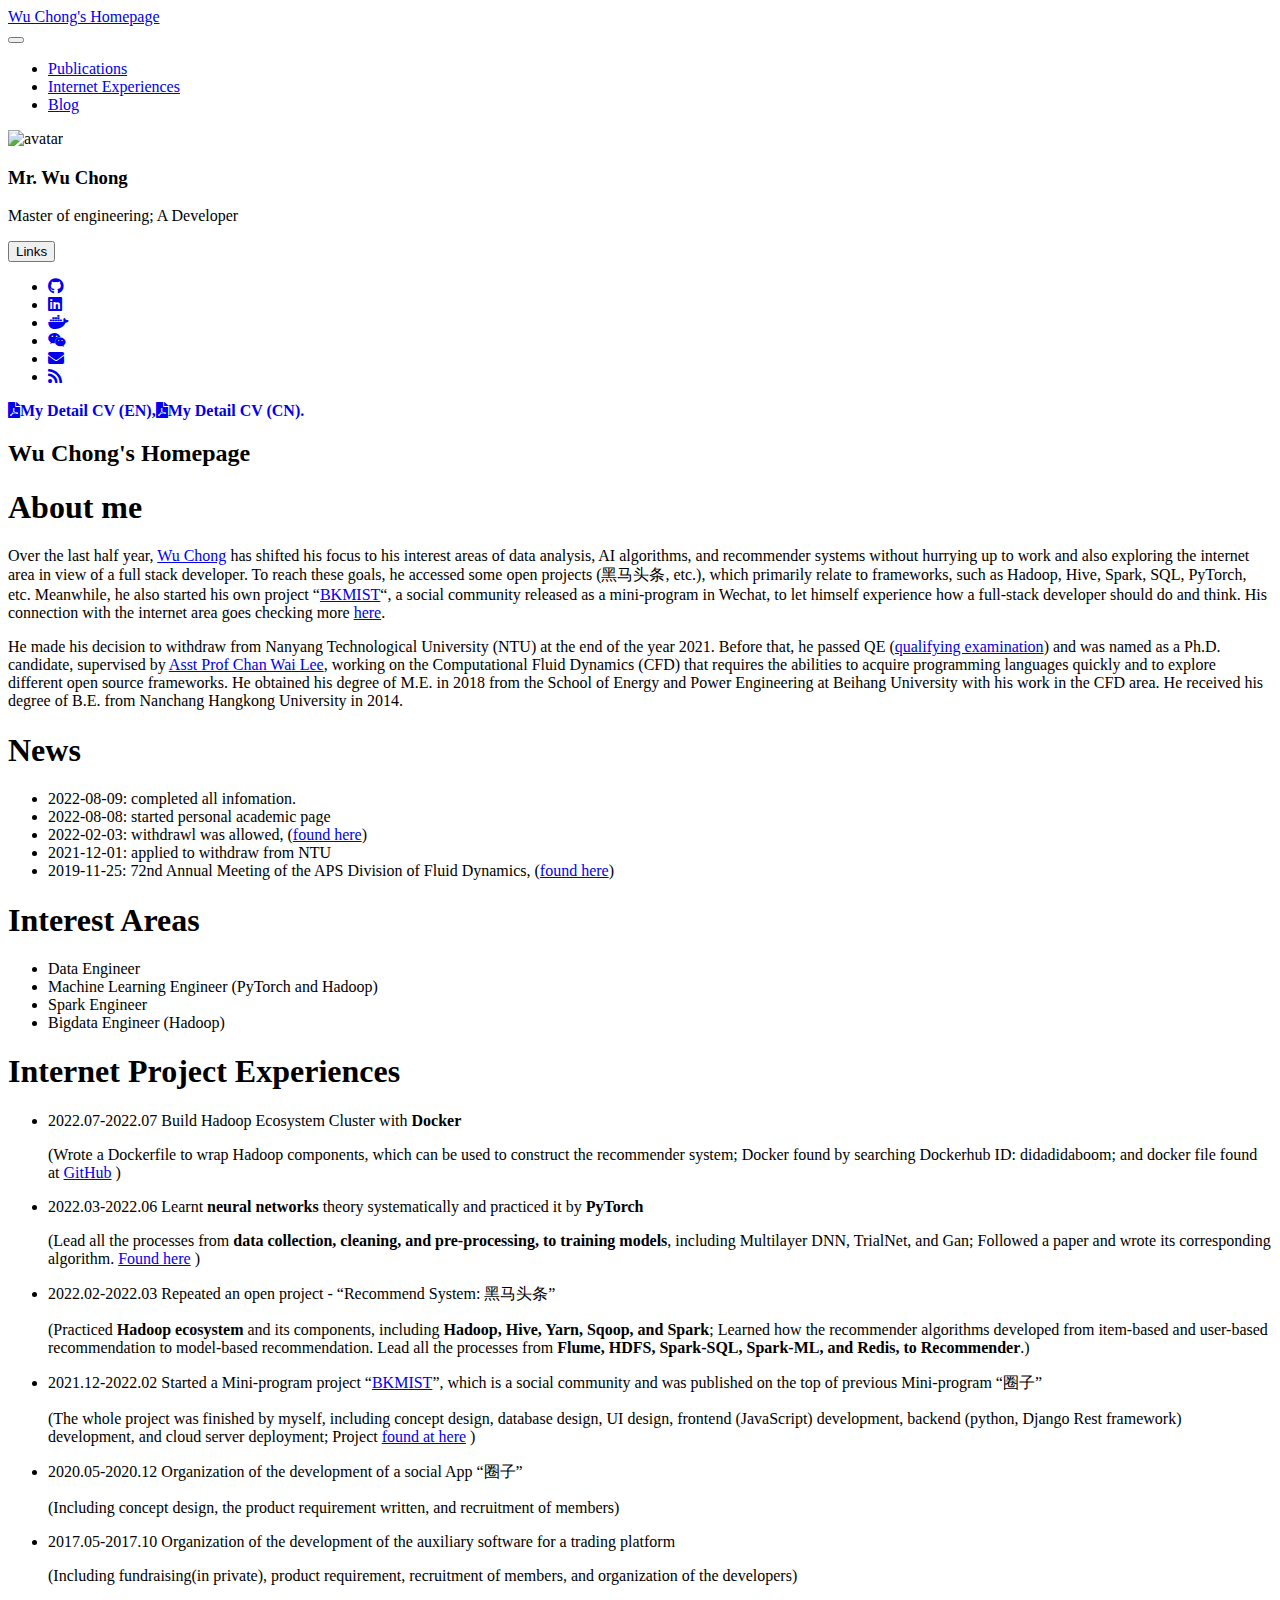
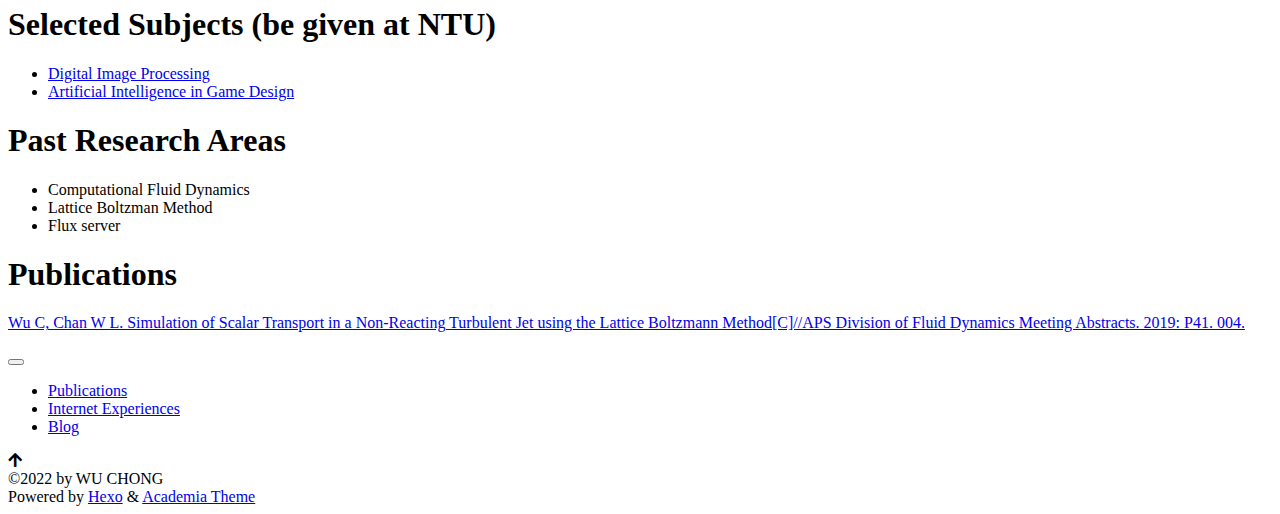
==== commit 3853e451: "Site updated: 2022-08-26 14:29:30" ====
--- a/academicpages/index.html
+++ b/academicpages/index.html
@@ -33,8 +33,8 @@
 <li><p>2022.02-2022.03  Repeated an open project - “Recommend System: 黑马头条”</p>
 <p>(Practiced <strong>Hadoop ecosystem</strong> and its components, including <strong>Hadoop, Hive, Yarn, Sqoop, and Spark</strong>; Learned how the recommender algorithms developed from item-based and user-based recommendation to model-based recommendation. Lead all the processes from <strong>Flume, HDFS, Spark-SQL, Spark-ML, and Redis, to Recommender</strong>.)</p>
 </li>
-<li><p>2021.12-2022.02   Started a Mini-program project “BKMIST”, which is a social community and was published on the top of previous Mini-program “圈子”</p>
-<p>(The whole project was finished by myself, including concept design, database design, UI design, frontend (JavaScript) development, backend (python, Django Rest framework) development, and cloud server deployment; Project [found at here](<a target="_blank" rel="noopener" href="https://github.com/didadidaboom/bkmist">https://github.com/didadidaboom/bkmist</a> and <a target="_blank" rel="noopener" href="https://github.com/didadidaboom/bkmist-frontend">https://github.com/didadidaboom/bkmist-frontend</a>) </p>
+<li><p>2021.12-2022.02   Started a Mini-program project “<a target="_blank" rel="noopener" href="https://github.com/didadidaboom/bkmist">BKMIST</a>”, which is a social community and was published on the top of previous Mini-program “圈子”</p>
+<p>(The whole project was finished by myself, including concept design, database design, UI design, frontend (JavaScript) development, backend (python, Django Rest framework) development, and cloud server deployment; Project <a target="_blank" rel="noopener" href="https://github.com/didadidaboom/bkmist">found at here</a> ) </p>
 </li>
 <li><p>2020.05-2020.12  Organization of the development of a social App “圈子”</p>
 <p>(Including concept design, the product requirement written, and recruitment of members)</p>
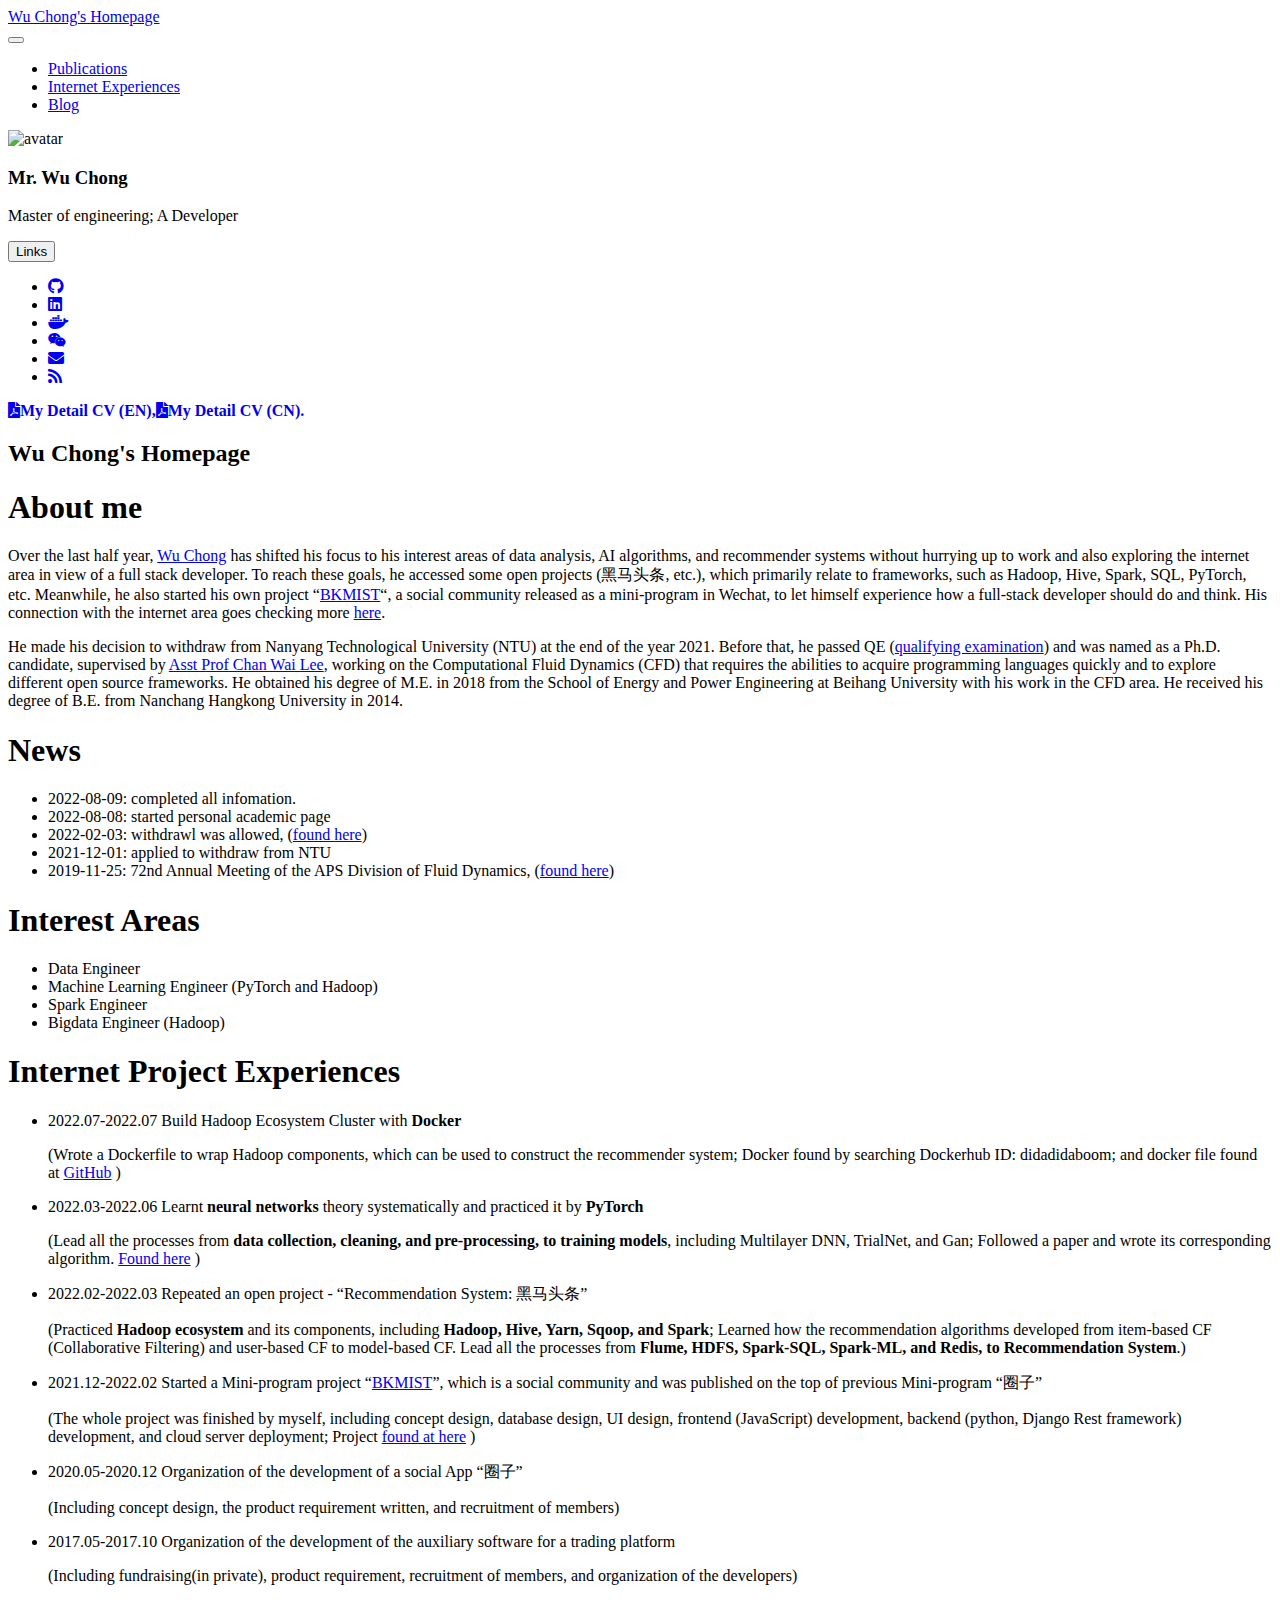
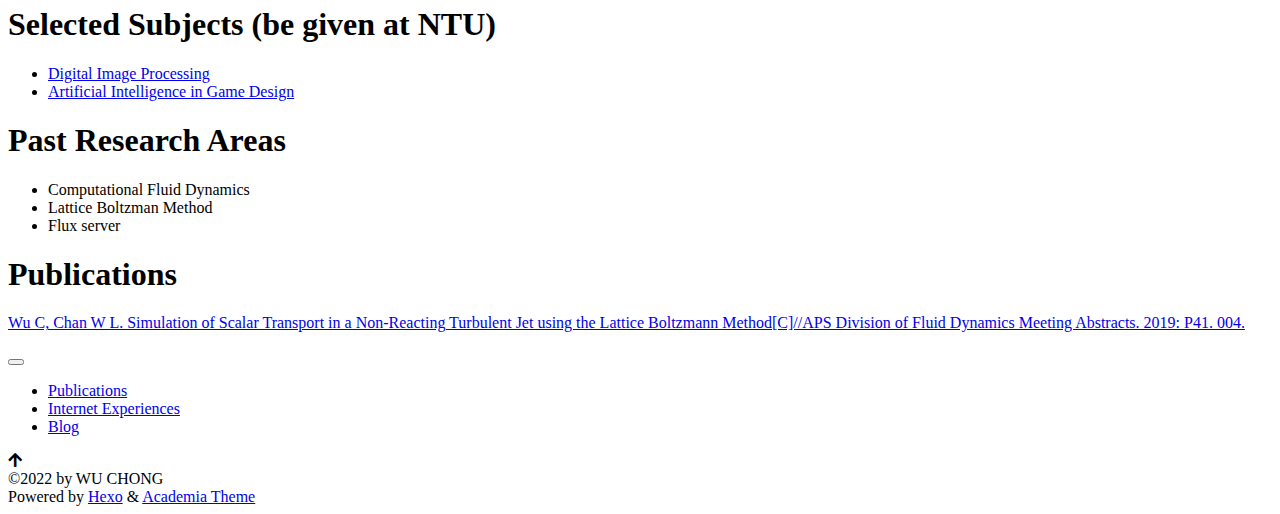
==== commit ceae31d2: "Site updated: 2022-08-26 21:36:44" ====
--- a/academicpages/index.html
+++ b/academicpages/index.html
@@ -30,8 +30,8 @@
 <li><p>2022.03-2022.06  Learnt <strong>neural networks</strong> theory systematically and practiced it by <strong>PyTorch</strong></p>
 <p>(Lead all the processes from <strong>data collection, cleaning, and pre-processing, to training models</strong>, including Multilayer DNN, TrialNet, and Gan; Followed a paper and wrote its corresponding algorithm. <a target="_blank" rel="noopener" href="https://github.com/didadidaboom/NeuralNetwork-Practices">Found here</a> )</p>
 </li>
-<li><p>2022.02-2022.03  Repeated an open project - “Recommend System: 黑马头条”</p>
-<p>(Practiced <strong>Hadoop ecosystem</strong> and its components, including <strong>Hadoop, Hive, Yarn, Sqoop, and Spark</strong>; Learned how the recommender algorithms developed from item-based and user-based recommendation to model-based recommendation. Lead all the processes from <strong>Flume, HDFS, Spark-SQL, Spark-ML, and Redis, to Recommender</strong>.)</p>
+<li><p>2022.02-2022.03  Repeated an open project - “Recommendation System: 黑马头条”</p>
+<p>(Practiced <strong>Hadoop ecosystem</strong> and its components, including <strong>Hadoop, Hive, Yarn, Sqoop, and Spark</strong>; Learned how the recommendation algorithms developed from item-based CF (Collaborative Filtering) and user-based CF to model-based CF. Lead all the processes from <strong>Flume, HDFS, Spark-SQL, Spark-ML, and Redis, to Recommendation System</strong>.)</p>
 </li>
 <li><p>2021.12-2022.02   Started a Mini-program project “<a target="_blank" rel="noopener" href="https://github.com/didadidaboom/bkmist">BKMIST</a>”, which is a social community and was published on the top of previous Mini-program “圈子”</p>
 <p>(The whole project was finished by myself, including concept design, database design, UI design, frontend (JavaScript) development, backend (python, Django Rest framework) development, and cloud server deployment; Project <a target="_blank" rel="noopener" href="https://github.com/didadidaboom/bkmist">found at here</a> ) </p>
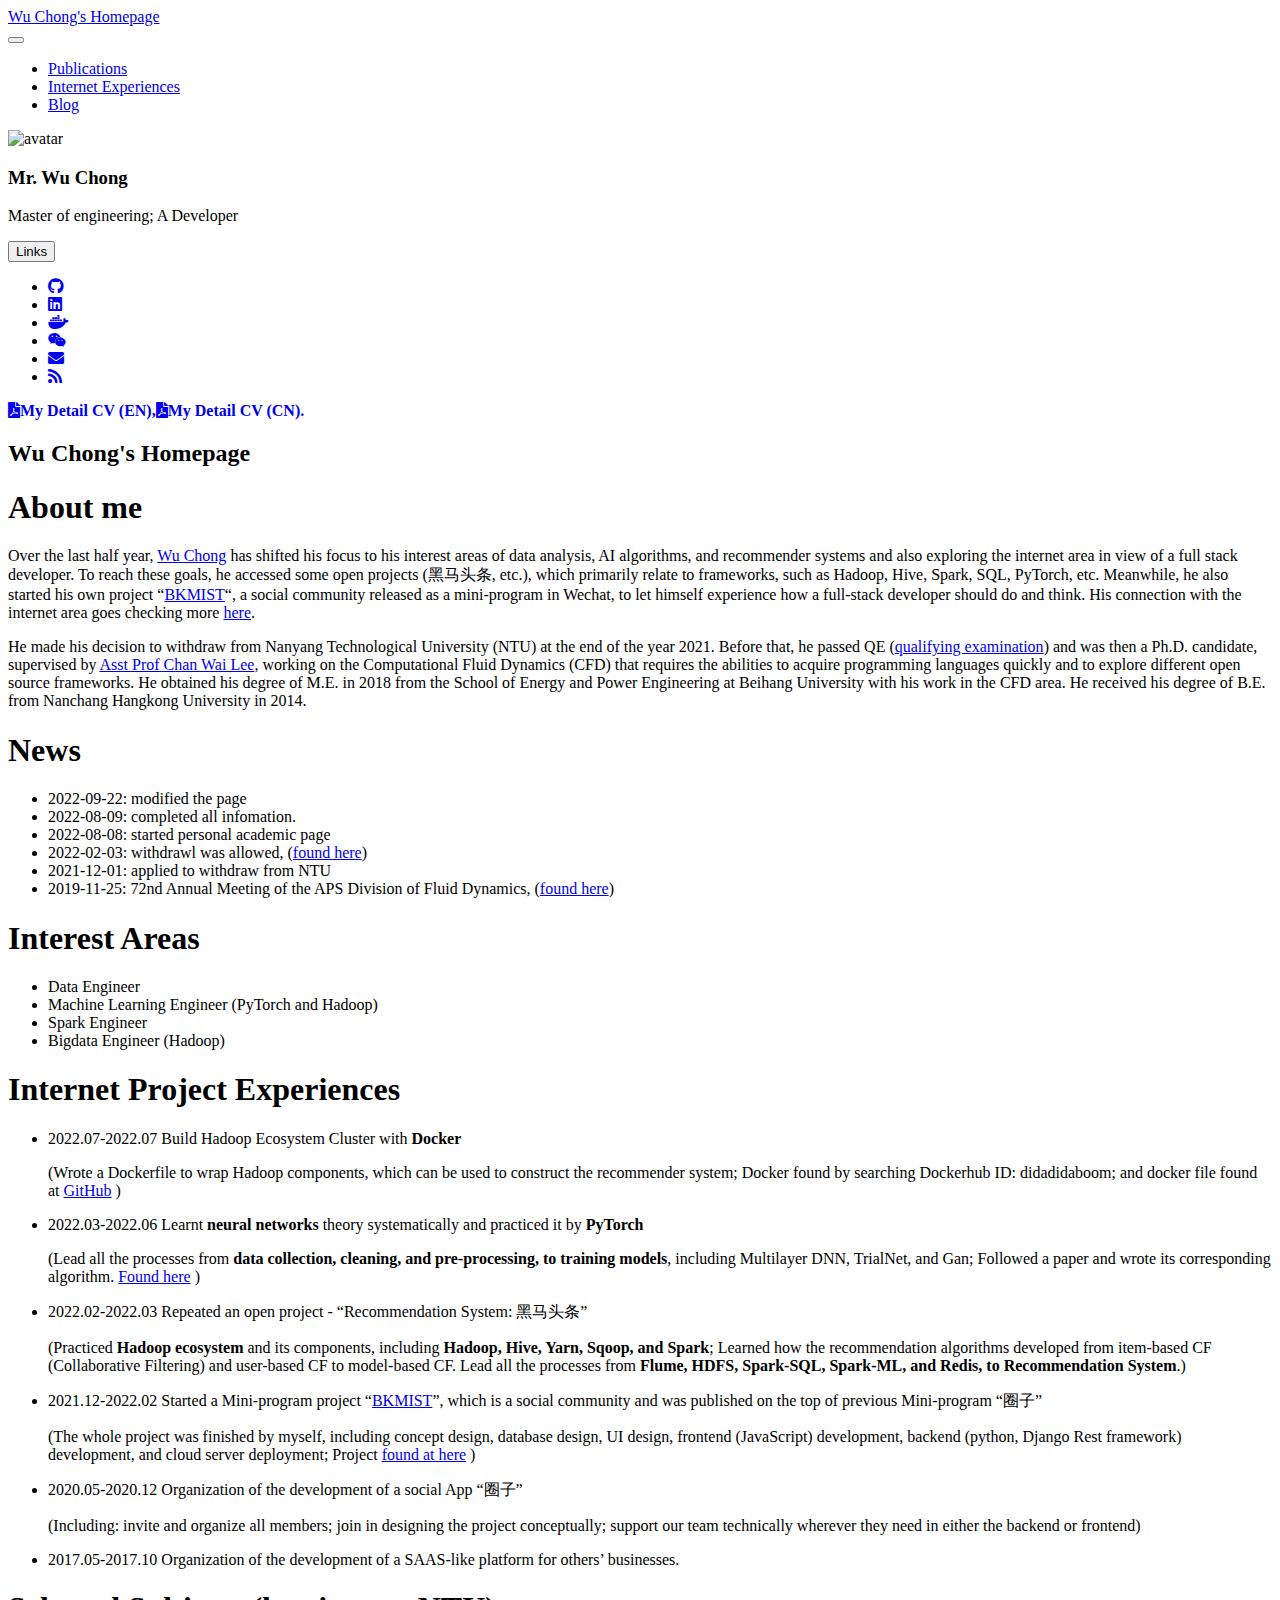
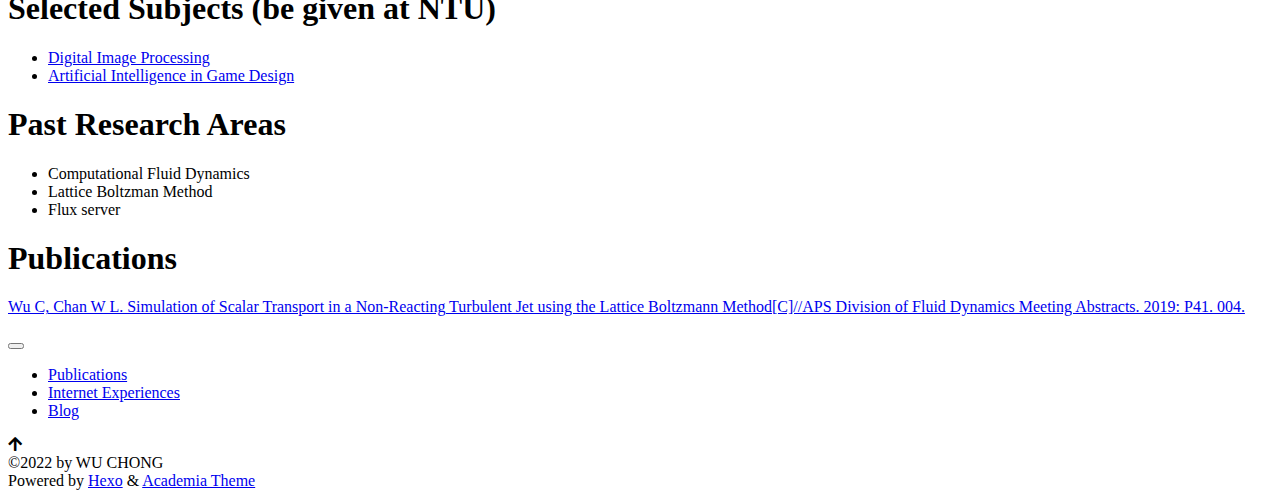
==== commit 6c6b33b7: "Site updated: 2022-09-22 14:55:32" ====
--- a/academicpages/index.html
+++ b/academicpages/index.html
@@ -8,9 +8,10 @@
 var s = document.getElementsByTagName("script")[0];
 s.parentNode.insertBefore(hm, s);
 })();</script><meta name="generator" content="Hexo 6.2.0"><link rel="alternate" href="/academicpages/atom.xml" title="Wu Chong's Homepage" type="application/atom+xml">
-</head><body><header id="page_header"><div class="header_wrap"><div id="blog_name"><a class="blog_title" id="site-name" href="/academicpages/">Wu Chong's Homepage</a></div><button class="menus_icon"><div class="navicon"></div></button><ul class="menus_items"><li class="menus_item"><a class="site-page" href="/academicpages/#Publications"> Publications</a></li><li class="menus_item"><a class="site-page" href="/academicpages/#Internet-Experiences"> Internet Experiences</a></li><li class="menus_item"><a class="site-page" href="https://didadidaboom.github.io"> Blog</a></li></ul></div></header><main id="page_main"><div class="side-card sticky"><div class="card-wrap" itemscope itemtype="http://schema.org/Person"><div class="author-avatar"><img class="avatar-img" src="/academicpages/img/avatar.jpg" onerror="this.onerror=null;this.src='/academicpages/img/profile.png'" alt="avatar"></div><div class="author-discrip"><h3>Mr. Wu Chong</h3><p class="author-bio">Master of engineering; A Developer</p></div><div class="author-links"><button class="btn m-social-links">Links</button><ul class="social-icons"><li><a class="social-icon" href="https://github.com/didadidaboom" target="_blank"><i class="fab fa-github" aria-hidden="true"></i></a></li><li><a class="social-icon" href="https://www.linkedin.com/in/didadidaboom" target="_blank"><i class="fab fa-linkedin" aria-hidden="true"></i></a></li><li><a class="social-icon" href="https://hub.docker.com/u/didadidaboom" target="_blank"><i class="fab fa-docker" aria-hidden="true"></i></a></li><li><a class="social-icon" href="https://didadidaboom.github.io/academicpages/img/qscode.jpg" target="_blank"><i class="fab fa-weixin" aria-hidden="true"></i></a></li><li><a class="social-icon" href="mailto:chong.wu.sg@outlook.com" target="_blank"><i class="fas fa-envelope" aria-hidden="true"></i></a></li><li><a class="social-icon" href="https://didadidaboom.github.io/academicpages/atom.xml" target="_blank"><i class="fas fa-rss" aria-hidden="true"></i></a></li></ul></div><a class="cv-links" href="/academicpages/attaches/CV2022en.pdf" target="_blank"><i class="fas fa-file-pdf" aria-hidden="true"><span>My Detail CV (EN),</span></i></a><a class="cv-links" href="/academicpages/attaches/CV2022cn.pdf" target="_blank"><i class="fas fa-file-pdf" aria-hidden="true"><span>My Detail CV (CN).</span></i></a></div></div><div class="page" itemscope itemtype="http://schema.org/CreativeWork"><h2 class="page-title">Wu Chong's Homepage</h2><article><h1 id="About-me"><a href="#About-me" class="headerlink" title="About me"></a>About me</h1><p>Over the last half year, <a href="www.linkedin.com/in/didadidaboom">Wu Chong</a> has shifted his focus to his interest areas of data analysis, AI algorithms, and recommender systems without hurrying up to work and also exploring the internet area in view of a full stack developer. To reach these goals, he accessed some open projects (黑马头条, etc.), which primarily relate to frameworks, such as Hadoop, Hive, Spark, SQL, PyTorch, etc. Meanwhile, he also started his own project “<a target="_blank" rel="noopener" href="https://github.com/didadidaboom/bkmist">BKMIST</a>“, a social community released as a mini-program in Wechat, to let himself experience how a full-stack developer should do and think. His connection with the internet area goes checking more <a href="/academicpages/#Internet-Experiences">here</a>.</p>
-<p>He made his decision to withdraw from Nanyang Technological University (NTU) at the end of the year 2021. Before that, he passed QE (<a target="_blank" rel="noopener" href="https://www.ntu.edu.sg/sbs/admissions/programmes/graduate/research/programme-and-curriculum/ph.d.-candidature-confirmation-(qe)">qualifying examination</a>) and was named as a Ph.D. candidate, supervised by <a target="_blank" rel="noopener" href="https://dr.ntu.edu.sg/cris/rp/rp00198">Asst Prof Chan Wai Lee</a>, working on the Computational Fluid Dynamics (CFD) that requires the abilities to acquire programming languages quickly and to explore different open source frameworks. He obtained his degree of M.E. in 2018 from the School of Energy and Power Engineering at Beihang University with his work in the CFD area. He received his degree of B.E. from Nanchang Hangkong University in 2014.</p>
+</head><body><header id="page_header"><div class="header_wrap"><div id="blog_name"><a class="blog_title" id="site-name" href="/academicpages/">Wu Chong's Homepage</a></div><button class="menus_icon"><div class="navicon"></div></button><ul class="menus_items"><li class="menus_item"><a class="site-page" href="/academicpages/#Publications"> Publications</a></li><li class="menus_item"><a class="site-page" href="/academicpages/#Internet-Experiences"> Internet Experiences</a></li><li class="menus_item"><a class="site-page" href="https://didadidaboom.github.io"> Blog</a></li></ul></div></header><main id="page_main"><div class="side-card sticky"><div class="card-wrap" itemscope itemtype="http://schema.org/Person"><div class="author-avatar"><img class="avatar-img" src="/academicpages/img/avatar.jpg" onerror="this.onerror=null;this.src='/academicpages/img/profile.png'" alt="avatar"></div><div class="author-discrip"><h3>Mr. Wu Chong</h3><p class="author-bio">Master of engineering; A Developer</p></div><div class="author-links"><button class="btn m-social-links">Links</button><ul class="social-icons"><li><a class="social-icon" href="https://github.com/didadidaboom" target="_blank"><i class="fab fa-github" aria-hidden="true"></i></a></li><li><a class="social-icon" href="https://www.linkedin.com/in/didadidaboom" target="_blank"><i class="fab fa-linkedin" aria-hidden="true"></i></a></li><li><a class="social-icon" href="https://hub.docker.com/u/didadidaboom" target="_blank"><i class="fab fa-docker" aria-hidden="true"></i></a></li><li><a class="social-icon" href="https://didadidaboom.github.io/academicpages/img/qscode.jpg" target="_blank"><i class="fab fa-weixin" aria-hidden="true"></i></a></li><li><a class="social-icon" href="mailto:chong.wu.sg@outlook.com" target="_blank"><i class="fas fa-envelope" aria-hidden="true"></i></a></li><li><a class="social-icon" href="https://didadidaboom.github.io/academicpages/atom.xml" target="_blank"><i class="fas fa-rss" aria-hidden="true"></i></a></li></ul></div><a class="cv-links" href="/academicpages/attaches/CV2022en.pdf" target="_blank"><i class="fas fa-file-pdf" aria-hidden="true"><span>My Detail CV (EN),</span></i></a><a class="cv-links" href="/academicpages/attaches/CV2022cn.pdf" target="_blank"><i class="fas fa-file-pdf" aria-hidden="true"><span>My Detail CV (CN).</span></i></a></div></div><div class="page" itemscope itemtype="http://schema.org/CreativeWork"><h2 class="page-title">Wu Chong's Homepage</h2><article><h1 id="About-me"><a href="#About-me" class="headerlink" title="About me"></a>About me</h1><p>Over the last half year, <a href="www.linkedin.com/in/didadidaboom">Wu Chong</a> has shifted his focus to his interest areas of data analysis, AI algorithms, and recommender systems and also exploring the internet area in view of a full stack developer. To reach these goals, he accessed some open projects (黑马头条, etc.), which primarily relate to frameworks, such as Hadoop, Hive, Spark, SQL, PyTorch, etc. Meanwhile, he also started his own project “<a target="_blank" rel="noopener" href="https://github.com/didadidaboom/bkmist">BKMIST</a>“, a social community released as a mini-program in Wechat, to let himself experience how a full-stack developer should do and think. His connection with the internet area goes checking more <a href="/academicpages/#Internet-Experiences">here</a>.</p>
+<p>He made his decision to withdraw from Nanyang Technological University (NTU) at the end of the year 2021. Before that, he passed QE (<a target="_blank" rel="noopener" href="https://www.ntu.edu.sg/sbs/admissions/programmes/graduate/research/programme-and-curriculum/ph.d.-candidature-confirmation-(qe)">qualifying examination</a>) and was then a Ph.D. candidate, supervised by <a target="_blank" rel="noopener" href="https://dr.ntu.edu.sg/cris/rp/rp00198">Asst Prof Chan Wai Lee</a>, working on the Computational Fluid Dynamics (CFD) that requires the abilities to acquire programming languages quickly and to explore different open source frameworks. He obtained his degree of M.E. in 2018 from the School of Energy and Power Engineering at Beihang University with his work in the CFD area. He received his degree of B.E. from Nanchang Hangkong University in 2014.</p>
 <h1 id="News"><a href="#News" class="headerlink" title="News"></a>News</h1><ul>
+<li>2022-09-22: modified the page</li>
 <li>2022-08-09: completed all infomation.</li>
 <li>2022-08-08: started personal academic page</li>
 <li>2022-02-03: withdrawl was allowed, (<a href="https://didadidaboom.github.io/academicpages/attaches/withdrawalfrom.pdf">found here</a>)</li>
@@ -37,10 +38,9 @@
 <p>(The whole project was finished by myself, including concept design, database design, UI design, frontend (JavaScript) development, backend (python, Django Rest framework) development, and cloud server deployment; Project <a target="_blank" rel="noopener" href="https://github.com/didadidaboom/bkmist">found at here</a> ) </p>
 </li>
 <li><p>2020.05-2020.12  Organization of the development of a social App “圈子”</p>
-<p>(Including concept design, the product requirement written, and recruitment of members)</p>
+<p>(Including: invite and organize all members; join in designing the project conceptually; support our team technically wherever they need in either the backend or frontend)</p>
 </li>
-<li><p>2017.05-2017.10  Organization of the development of the auxiliary software for a trading platform</p>
-<p>(Including fundraising(in private), product requirement, recruitment of members, and organization of the developers)</p>
+<li><p>2017.05-2017.10  Organization of the development of a SAAS-like platform for others’ businesses.</p>
 </li>
 </ul>
 <h1 id="Selected-Subjects-be-given-at-NTU"><a href="#Selected-Subjects-be-given-at-NTU" class="headerlink" title="Selected Subjects (be given at NTU)"></a>Selected Subjects (be given at NTU)</h1><ul>
